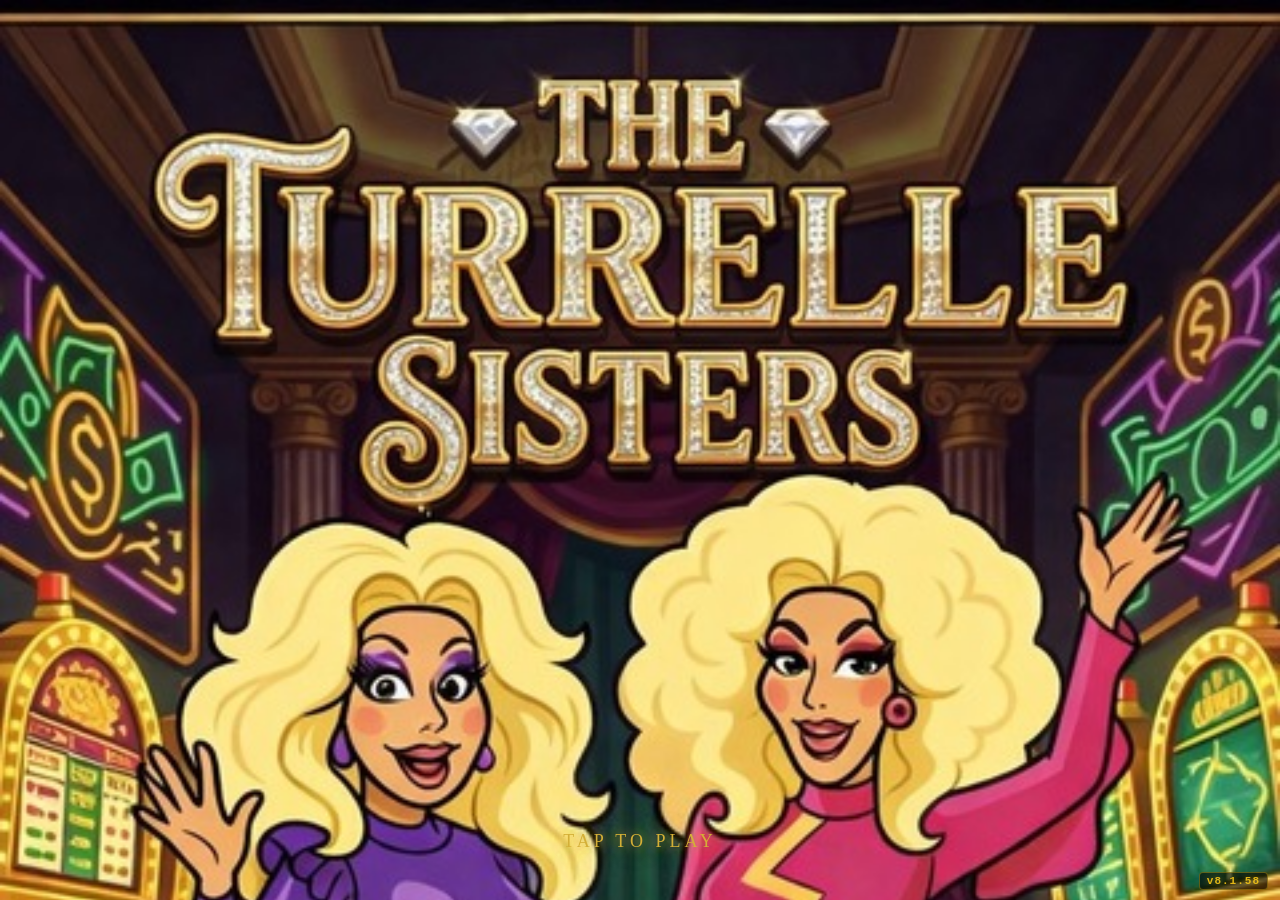
==== turrelle_v8.1.58/index.html @ 1e7c622f "Add files via upload" ====
<!DOCTYPE html>
<html lang="en">
<head>
<meta charset="UTF-8">
  <!-- CACHE BUST: Clear ALL old cache API entries on page load.
       The service worker's activate handler is the authoritative keeper of the current cache.
       This inline block simply nukes everything — the SW will rebuild the correct cache.
       NEVER hardcode a specific cache name here. CACHE_NAME lives in service-worker.js ONLY. -->
  <script>
    // ── GAME VERSION — single source of truth in index.html ───────────────
    // MANDATORY RULE: Update GAME_VERSION on every build alongside CACHE_NAME.
    // This is displayed on the splash screen and used for cache validation.
    // Never deliver a zip with a stale GAME_VERSION.
    var GAME_VERSION = 'v8.1.58';

    // ── SPIN LOCK SAFETY NET ──────────────────────────────────────────
    // If executeSpin() throws an uncaught promise rejection, spinInProgress
    // would stay true forever — locking the game. This handler rescues it.
    window.addEventListener('unhandledrejection', function(e) {
      console.error('[Game] Unhandled rejection:', e.reason);
      if (typeof GameState !== 'undefined' && GameState.spinInProgress) {
        GameState.spinInProgress = false;
        GameState.activeBonus    = null;
        if (typeof UI !== 'undefined') {
          UI.setControlsEnabled(true);
          UI.showToast('Error occurred — please spin again');
        }
        console.warn('[Game] spinInProgress rescued by global error handler');
      }
    });

    (function() {
      // 1. Delete ALL cache API entries so SW always re-fetches on version change
      //    Never touch localStorage — game state lives there
      if ('caches' in window) {
        caches.keys().then(function(names) {
          names.forEach(function(name) { caches.delete(name); });
        });
      }

      // 2. Version-aware hard reload: if the SW is serving a different version,
      //    force a full reload so the player never runs stale cached code.
      //    Compares the version cookie to GAME_VERSION; reloads once if mismatch.
      try {
        var storedVer = sessionStorage.getItem('__turrelle_ver');
        if (storedVer && storedVer !== GAME_VERSION) {
          sessionStorage.setItem('__turrelle_ver', GAME_VERSION);
          // Hard reload bypasses SW cache
          window.location.reload(true);
        } else {
          sessionStorage.setItem('__turrelle_ver', GAME_VERSION);
        }
      } catch(e) {}

      // 3. Force SW update check on every page load (not just first)
      if ('serviceWorker' in navigator) {
        navigator.serviceWorker.getRegistration().then(function(reg) {
          if (reg) reg.update();
        });
      }
    })();
  </script>
  <script>
    // Inject GAME_VERSION into the splash badge as soon as DOM is ready
    document.addEventListener('DOMContentLoaded', function() {
      var badge = document.getElementById('splash-version');
      if (badge) badge.textContent = GAME_VERSION;
    });
  </script>
<meta http-equiv="Cache-Control" content="no-cache, no-store, must-revalidate">
  <meta http-equiv="Pragma" content="no-cache">
  <meta http-equiv="Expires" content="0">
  <meta name="viewport" content="width=device-width, initial-scale=1.0, maximum-scale=1.0, minimum-scale=1.0, user-scalable=no, viewport-fit=cover">
<link rel="manifest" href="manifest.json">
<!-- iOS PWA -->
<meta name="apple-mobile-web-app-capable" content="yes">
<meta name="apple-mobile-web-app-status-bar-style" content="black-translucent">
<meta name="apple-mobile-web-app-title" content="Big Munny">
<link rel="apple-touch-icon" href="assets/icons/apple-touch-icon.png">
<!-- Android -->
<meta name="mobile-web-app-capable" content="yes">
<meta name="theme-color" content="#d4af37">
<meta name="description" content="The Turrelle Sisters Big Munny Slot Machine">
<meta name="format-detection" content="telephone=no">
<title>The Turrelle Sisters Big Munny</title>
<link rel="icon" href="assets/icons/icon-96x96.png">
<link rel="stylesheet" href="style.css?v=8.1.58">
<style>
/* ── INSERT CASH TO PLAY — reel overlay msg ── */
#reels-insert-msg {
  position:absolute;
  bottom:8px;left:50%;transform:translateX(-50%);
  background:rgba(0,0,0,0.78);
  color:#f5d878;
  font-family:var(--font-display);
  font-size:12px;letter-spacing:2px;
  padding:5px 14px;border-radius:20px;
  border:1px solid rgba(212,175,55,0.5);
  white-space:nowrap;
  opacity:0;transition:opacity 0.4s;
  pointer-events:none;z-index:10;
}
#reels-insert-msg.visible { opacity:1; }

/* Exit button */
#exit-btn {
  background:none;border:1.5px solid var(--ruby);
  color:var(--ruby);border-radius:8px;
  padding:7px 10px;font-size:11px;cursor:pointer;font-weight:700;
}

/* Jackpot sisters image — hidden by default, shown via .active class in style.css */
#jackpot-overlay { display:none; }

/* Chrome real viewport height fix */
#game-wrap { height: var(--real-vh, 100vh); max-height: var(--real-vh, 100vh); }
html, body { overscroll-behavior: none; -webkit-text-size-adjust: 100%; }
* { -webkit-touch-callout: none; }
/* ── SPLASH SCREEN ── */
#splash-screen{
  position:fixed;inset:0;z-index:1000;
  background:#0a0608;
  display:flex;flex-direction:column;
  align-items:stretch;justify-content:flex-start;
  transition:opacity 0.7s ease;
  overflow:hidden;
}
#splash-screen.fade-out{opacity:0;pointer-events:none;}
#splash-screen.hidden{display:none;}

/* MANDATORY: version badge bottom-right of splash — update GAME_VERSION every build */
#splash-version {
  position:absolute;bottom:10px;right:12px;
  font-family:'Courier New',monospace;font-size:11px;font-weight:700;
  color:rgba(245,197,24,0.9);background:rgba(0,0,0,0.6);
  border:1px solid rgba(245,197,24,0.35);border-radius:4px;
  padding:2px 7px;letter-spacing:1px;pointer-events:none;z-index:10;
  text-shadow:0 0 6px rgba(245,197,24,0.5);
}

#splash-img{
  width:100%;
  height:100%;
  object-fit:cover;
  object-position:center top;
  -webkit-animation:splashPop 0.6s cubic-bezier(0.22,1,0.36,1) forwards;
  animation:splashPop 0.6s cubic-bezier(0.22,1,0.36,1) forwards;
}
@-webkit-keyframes splashPop{
  0%  {-webkit-transform:scale(0.88);opacity:0;}
  100%{-webkit-transform:scale(1);opacity:1;}
}
@keyframes splashPop{
  0%  {transform:scale(0.88);opacity:0;}
  100%{transform:scale(1);opacity:1;}
}

#splash-glow{
  position:absolute;inset:0;
  background:radial-gradient(ellipse at center,rgba(212,175,55,0.08) 0%,transparent 70%);
  -webkit-animation:splashGlow 2s ease-in-out infinite alternate;
  animation:splashGlow 2s ease-in-out infinite alternate;
  pointer-events:none;
}
@-webkit-keyframes splashGlow{0%{opacity:0.5;}100%{opacity:1;}}
@keyframes splashGlow{0%{opacity:0.5;}100%{opacity:1;}}

#splash-tap {
  position: absolute;
  bottom: 48px;
  left: 50%;
  transform: translateX(-50%);
  font-family: var(--font-display);
  font-size: 18px;
  color: #d4af37;
  letter-spacing: 4px;
  text-transform: uppercase;
  text-shadow: 0 0 12px rgba(212,175,55,0.9), 0 0 24px rgba(212,175,55,0.5);
  -webkit-animation: splashTapBlink 1.1s ease-in-out infinite;
  animation: splashTapBlink 1.1s ease-in-out infinite;
  white-space: nowrap;
  pointer-events: none;
}
@-webkit-keyframes splashTapBlink {
  0%,100% { opacity: 1; }
  50%      { opacity: 0.25; }
}
@keyframes splashTapBlink {
  0%,100% { opacity: 1; }
  50%      { opacity: 0.25; }
}

#splash-loading { display: none; } /* replaced by tap-to-play */

#splash-particles{
  position:absolute;inset:0;pointer-events:none;overflow:hidden;
}
.sp{
  position:absolute;
  width:4px;height:4px;
  border-radius:50%;
  background:var(--gold-light);
  -webkit-animation:spFloat linear infinite;
  animation:spFloat linear infinite;
  opacity:0;
}
@-webkit-keyframes spFloat{
  0%  {-webkit-transform:translateY(100vh) scale(0);opacity:0;}
  10% {opacity:0.8;}
  90% {opacity:0.4;}
  100%{-webkit-transform:translateY(-20vh) scale(1.5);opacity:0;}
}
@keyframes spFloat{
  0%  {transform:translateY(100vh) scale(0);opacity:0;}
  10% {opacity:0.8;}
  90% {opacity:0.4;}
  100%{transform:translateY(-20vh) scale(1.5);opacity:0;}
}

/* PWA install prompt */
#install-prompt{position:fixed;bottom:20px;left:50%;transform:translateX(-50%);background:linear-gradient(135deg,#1a0d2e,#2a1a3e);border:2px solid #d4af37;border-radius:14px;padding:12px 18px;display:none;align-items:center;gap:10px;z-index:300;box-shadow:0 4px 20px rgba(0,0,0,0.8);max-width:90vw;}
#install-prompt.show{display:flex;}
#install-prompt img{width:38px;height:38px;border-radius:8px;}
#install-prompt-text{color:#f5e6c8;font-size:11px;}
#install-prompt-text strong{color:#d4af37;display:block;font-size:13px;}
#install-yes{background:#d4af37;color:#0a0608;border:none;border-radius:8px;padding:7px 12px;font-weight:900;cursor:pointer;font-size:12px;}
#install-no{background:none;border:none;color:#8a7a5a;cursor:pointer;font-size:18px;padding:4px;}
#update-banner{position:fixed;top:0;left:0;right:0;background:#d4af37;color:#0a0608;padding:8px;text-align:center;font-weight:900;font-size:13px;z-index:400;display:none;cursor:pointer;}
#update-banner.show{display:block;}
</style>
</head>
<body class="desktop-gutter-c">

<!-- ── SPLASH SCREEN ── -->
<div id="splash-screen">
  <div id="splash-glow"></div>
  <div id="splash-particles"></div>
  <img id="splash-img" src="assets/splash_screen.jpg" alt="The Turrelle Sisters Big Munny">
  <div id="splash-tap">TAP TO PLAY</div>
  <!-- MANDATORY: version badge — always visible on splash, updated every build -->
  <div id="splash-version"></div>
</div>

<div id="install-prompt">
  <img src="assets/icons/icon-96x96.png" alt="">
  <div id="install-prompt-text"><strong>Install Big Munny</strong>Play offline, launch like an app!</div>
  <button id="install-yes">Install</button>
  <button id="install-no">✕</button>
</div>
<div id="update-banner" onclick="location.reload()">🔄 Update available — tap to refresh</div>

<div id="game-wrap">
  <!-- TITLE — at very top — tap 5× for operator -->
  <div id="game-title">
    <img id="title-banner" src="assets/TSistsersBigMunnyTitle.png" alt="The Turrelle Sisters Big Munny">
  </div>

  <!-- JACKPOT METERS — just above reels -->
  <div id="jackpot-bar">
    <div class="jp-meter" id="jp-grand"><div class="jp-label">GRAND</div><div class="jp-amount">$2000.00</div></div>
    <div class="jp-meter" id="jp-major"><div class="jp-label">MAJOR</div><div class="jp-amount">$100.00</div></div>
    <div class="jp-meter" id="jp-minor"><div class="jp-label">MINOR</div><div class="jp-amount">$50.00</div></div>
    <div class="jp-meter" id="jp-mini"><div class="jp-label">MINI</div><div class="jp-amount">$25.00</div></div>
  </div>

  <!-- REEL SECTION -->
  <div id="reel-section">
    <div id="reel-frame">
      <div id="red-reel-overlay"></div>
      <div id="reels-insert-msg">💳 INSERT CASH TO PLAY</div>
      <canvas id="payline-canvas"></canvas>
      <div id="reels">
        <div class="reel" id="reel-0"><div class="reel-strip"><div class="symbol-cell" id="sc-0-0"></div><div class="symbol-cell" id="sc-0-1"></div><div class="symbol-cell" id="sc-0-2"></div></div></div>
        <div class="reel" id="reel-1"><div class="reel-strip"><div class="symbol-cell" id="sc-1-0"></div><div class="symbol-cell" id="sc-1-1"></div><div class="symbol-cell" id="sc-1-2"></div></div></div>
        <div class="reel" id="reel-2"><div class="reel-strip"><div class="symbol-cell" id="sc-2-0"></div><div class="symbol-cell" id="sc-2-1"></div><div class="symbol-cell" id="sc-2-2"></div></div></div>
        <div class="reel" id="reel-3"><div class="reel-strip"><div class="symbol-cell" id="sc-3-0"></div><div class="symbol-cell" id="sc-3-1"></div><div class="symbol-cell" id="sc-3-2"></div></div></div>
        <div class="reel" id="reel-4"><div class="reel-strip"><div class="symbol-cell" id="sc-4-0"></div><div class="symbol-cell" id="sc-4-1"></div><div class="symbol-cell" id="sc-4-2"></div></div></div>
      </div>
    </div>
  </div>

  <!-- WIN DISPLAY -->
  <div id="win-section">
    <div id="win-box"><div id="win-label">WIN</div><div id="win-amount">$0.00</div></div>
    <div id="bonus-total-box"><div id="bonus-total-label">🔴 BONUS TOTAL</div><div id="bonus-total-amount">$0.00</div></div>
  </div>
  <div id="win-line-label"></div>

  <!-- VOLUME BAR REMOVED v7.0.6 — volume controls removed per owner; level fixed at 50% in audio.js -->

  <!-- INFO BAR -->
  <div id="info-bar">
    <div class="info-item"><div class="info-label">BALANCE</div><div class="info-value" id="balance-val">$500.00</div></div>
    <div class="info-item"><div class="info-label">TOTAL BET</div><div class="info-value" id="total-bet-val">$2.50</div></div>
    <div class="info-item"><div class="info-label">LINES</div><div class="info-value" id="lines-display">5</div></div>
  </div>
  <!-- CONTROLS — MLMC BIG MUNNY style -->
  <!-- CONTROLS — v8.1.0 redesign: SPIN circle, rect buttons, denom square, HELP btn -->
  <div id="controls">

    <!-- Row 1: Bet stats + denom square + HELP -->
    <div id="bet-stats-row">
      <div id="bet-stats-left">
        <div class="bet-stat"><span class="bet-label">LINES</span><span id="lines-display2">5</span></div>
        <div class="bet-stat"><span class="bet-label">BET/LINE</span><span id="credits-line-display">$0.50</span></div>
        <div class="bet-stat"><span class="bet-label">TOTAL BET</span><span id="total-bet-display2">$2.50</span></div>
      </div>
      <div id="bet-stats-right">
        <!-- Denom square — taps open dropdown -->
        <div id="denom-selector">
          <button id="denom-display-btn" class="denom-sq">5¢ ▾</button>
          <div id="denom-dropdown">
            <button class="denom-option" data-denom="0.01">1¢</button>
            <button class="denom-option" data-denom="0.02">2¢</button>
            <button class="denom-option active" data-denom="0.05">5¢</button>
            <button class="denom-option" data-denom="0.10">10¢</button>
            <button class="denom-option" data-denom="0.25">25¢</button>
            <button class="denom-option" data-denom="0.50">50¢</button>
          </div>
        </div>
        <button id="help-btn" class="ctrl-rect ctrl-rect-help">HELP</button>
      </div>
    </div>

    <!-- Row 2: Main controls — SELECT LINES | SPIN circle | BET MAX -->
    <div id="main-controls">
      <button id="bet-one-btn" class="ctrl-rect">SELECT<br>LINES</button>
      <button id="spin-btn" class="spin-circle" aria-label="Spin">SPIN</button>
      <button id="bet-max-btn" class="ctrl-rect">BET<br>MAX</button>
    </div>

    <!-- Row 3: Action buttons — CASH OUT | INSERT CASH | EXIT -->
    <div id="action-row">
      <button id="cashout-btn" class="action-btn action-btn-cashout">💵 CASH OUT</button>
      <button id="insertcash-btn" class="action-btn action-btn-insert">💳 INSERT CASH</button>
      <button id="exit-btn" class="action-btn action-btn-exit">✕ EXIT</button>
    </div>
  </div>

  <!-- Zero balance flash message -->
  <div id="zero-balance-msg" style="
    position:absolute;bottom:70px;left:50%;transform:translateX(-50%);
    background:rgba(180,0,40,0.92);color:#fff;font-family:var(--font-display);
    font-size:12px;letter-spacing:2px;padding:7px 18px;border-radius:20px;
    border:1px solid rgba(255,80,80,0.6);white-space:nowrap;
    opacity:0;transition:opacity 0.4s;pointer-events:none;z-index:10;
  ">💳 INSERT CASH TO PLAY</div>
</div>

<!-- BONUS SCREENS -->


<div id="pick-screen">
  <div class="bonus-jp-bar" id="pick-jp-bar">
    <div class="bonus-jp-meter grand"><div class="bonus-jp-label">GRAND</div><div class="bonus-jp-amount" id="pick-jp-grand">$2000.00</div></div>
    <div class="bonus-jp-meter major"><div class="bonus-jp-label">MAJOR</div><div class="bonus-jp-amount" id="pick-jp-major">$100.00</div></div>
    <div class="bonus-jp-meter minor"><div class="bonus-jp-label">MINOR</div><div class="bonus-jp-amount" id="pick-jp-minor">$50.00</div></div>
    <div class="bonus-jp-meter mini"><div class="bonus-jp-label">MINI</div><div class="bonus-jp-amount" id="pick-jp-mini">$25.00</div></div>
  </div>
  <div id="pick-title">💄 PICK &amp; CHOOSE 💄</div>
  <div id="pick-subtitle">Tap tiles — match 3 to win!</div>
  <div id="pick-grid"></div>
  <div id="pick-matches">Match 3 symbols to win!</div>
</div>

<div id="jackpot-overlay">
  <!-- v8.1.0: Character region — flex layout prevents clipping -->
  <div id="jackpot-char-row">
    <img id="jackpot-char-left"  src="" alt="" style="display:none;">
    <img id="jackpot-char-right" src="" alt="" style="display:none;">
  </div>
  <div id="jackpot-type-text">JACKPOT!</div>
  <div id="jackpot-amount-text">$0.00</div>
  <div id="jackpot-context-text"></div>
  <div id="jackpot-tap-hint">TAP TO CONTINUE</div>
  <div id="jackpot-actions" style="display:none;flex-direction:column;gap:12px;margin-top:16px;width:100%;max-width:280px;">
    <button id="jackpot-cashout-btn">💵 CASH OUT VOUCHER</button>
    <button id="jackpot-continue-btn">▶ CONTINUE PLAYING</button>
  </div>
</div>

<!-- OPERATOR -->
<div id="pin-overlay">
  <div id="pin-box">
    <div id="pin-title">OPERATOR ACCESS</div>
    <div id="pin-subtitle">Enter 4-digit PIN</div>
    <div id="pin-display"></div>
    <div id="pin-grid">
      <button class="pin-key" data-val="1">1</button><button class="pin-key" data-val="2">2</button><button class="pin-key" data-val="3">3</button>
      <button class="pin-key" data-val="4">4</button><button class="pin-key" data-val="5">5</button><button class="pin-key" data-val="6">6</button>
      <button class="pin-key" data-val="7">7</button><button class="pin-key" data-val="8">8</button><button class="pin-key" data-val="9">9</button>
      <button class="pin-key" id="pin-clear" data-val="clear">CLR</button>
      <button class="pin-key" data-val="0">0</button>
      <button class="pin-key" id="pin-enter" data-val="enter">OK</button>
    </div>
    <div id="pin-error"></div>
  </div>
</div>
<div id="op-overlay"><div id="op-panel"></div></div>

<div id="log-screen">
  <div id="log-header">
    <span style="font-family:Georgia,serif;color:var(--gold);font-size:16px">📋 EVENT LOG</span>
    <button id="log-close" style="background:none;border:1.5px solid var(--ruby);color:var(--ruby);padding:5px 12px;border-radius:6px;cursor:pointer;font-weight:700">✕</button>
  </div>
  <div id="log-tabs">
    <button class="log-tab active" data-tab="games">LAST 10 GAMES</button>
    <button class="log-tab" data-tab="events">FULL LOG</button>
  </div>
  <div id="log-content"></div>
  <div id="log-footer">
    <button class="op-btn" onclick="exportLogAsCSV()">CSV</button>
    <button class="op-btn" onclick="exportLogAsJSON()">JSON</button>
    <button class="op-btn danger" onclick="if(confirm('Clear log?')){GameState.eventLog.allEvents=[];GameState.eventLog.games=[];saveState();Operator.showLog('games');}">CLEAR</button>
  </div>
</div>

<!-- VOUCHER MODAL -->
<div id="voucher-modal">
  <div id="voucher-card">
    <div id="vc-header">
      <div id="vc-logo">🎰</div>
      <div id="vm-casino">Lucky Bitches Casino</div>
      <div id="vc-tagline">TICKET VOUCHER</div>
    </div>
    <div id="vc-body">
      <div id="vc-thankyou">Thank You For Playing!</div>
      <div id="vc-amount-label">CREDIT VALUE</div>
      <div id="vm-amount">$0.00</div>
      <div id="vm-barcode"></div>
      <div id="vc-meta">
        <div>Voucher #: <span id="vm-id">LBC-XXXX-XXXX</span></div>
        <div>Serial: <span id="vm-serial">---------</span></div>
        <div>Issued: <span id="vm-issued">--</span></div>
      </div>
      <div id="vc-disclaimer">⚠️ NOT REDEEMABLE FOR REAL CASH<br>For entertainment purposes only</div>
    </div>
    <div id="vc-footer">
      <button id="vm-print">✓ SAVE TO WALLET</button>
      <button id="vm-close">✕ CLOSE</button>
    </div>
  </div>
</div>

<!-- WALLET / INSERT CASH MODAL -->
<div id="wallet-modal">
  <div id="wallet-panel">
    <div id="wallet-header">
      <div id="wallet-title">💳 INSERT CASH</div>
      <div id="wallet-subtitle">Select a voucher to play</div>
    </div>
    <div id="wallet-list"></div>
    <div id="wallet-footer">
      <button id="create-voucher-btn">➕ CREATE VOUCHER</button>
      <button id="wallet-close">✕ CLOSE</button>
    </div>
  </div>
</div>

<!-- CREATE VOUCHER MODAL -->
<div id="create-voucher-modal">
  <div id="cv-panel">
    <div id="cv-title">💳 CREATE VOUCHER</div>
    <div id="cv-subtitle">Enter amount to add to wallet</div>
    <input id="cv-amount-input" type="number" min="1" step="1" placeholder="Enter amount (e.g. 500)">
    <div id="cv-error" style="display:none;color:#ff6060;font-size:11px;margin-top:4px;"></div>
    <div id="cv-buttons">
      <button id="cv-confirm">✓ CREATE</button>
      <button id="cv-cancel">✕ CANCEL</button>
    </div>
  </div>
</div>

<!-- BONUS LETTER CELEBRATION (shows before orb screen) -->
<div id="bonus-letter-celebrate" style="display:none;position:fixed;inset:0;z-index:120;background:rgba(0,0,0,0.92);align-items:center;justify-content:center;gap:8px;">
  <div class="bonus-cel-letter" data-letter="B">B</div>
  <div class="bonus-cel-letter" data-letter="O">O</div>
  <div class="bonus-cel-letter" data-letter="N">N</div>
  <div class="bonus-cel-letter" data-letter="U">U</div>
  <div class="bonus-cel-letter" data-letter="S">S</div>
</div>

<!-- BONUS FEATURE ORB SCREEN -->
<div id="bonus-orb-screen" style="display:none;position:fixed;inset:0;z-index:115;background:radial-gradient(ellipse at center,#1a0d35 0%,#0a0608 100%);flex-direction:column;align-items:center;justify-content:center;padding:20px;">
  <div id="bonus-orb-header">
    <div id="bonus-orb-title">B-O-N-U-S!</div>
    <div id="bonus-orb-subtitle">TAP AN ORB TO REVEAL YOUR BONUS</div>
  </div>
  <div id="bonus-orb-container"></div>
</div>

<!-- HELP / PAYTABLE SCREEN — v8.1.0: 4-page layout (How to Play + 3 paytable pages) -->
<div id="help-screen" class="help-screen">
  <div id="help-panel" class="paytable-panel">
    <div id="help-header" class="paytable-header">
      <div id="help-title" class="paytable-title">❓ HELP</div>
      <div id="help-denom-info" class="paytable-denom-info"></div>
      <button id="help-close" aria-label="Close paytable">✕</button>
    </div>
    <!-- Page indicator and navigation -->
    <div id="help-nav" class="paytable-nav">
      <button id="help-prev" class="pt-nav-btn" aria-label="Previous page">&#8592;</button>
      <div id="help-page-indicator" class="pt-page-indicator"><span id="help-page-cur">1</span> / <span id="help-page-total">4</span></div>
      <button id="help-next" class="pt-nav-btn" aria-label="Next page">&#8594;</button>
    </div>
    <!-- Page containers -->
    <div id="help-pages" class="paytable-pages">
      <div id="help-page-1" class="pt-page active"></div>
      <div id="help-page-2" class="pt-page"></div>
      <div id="help-page-3" class="pt-page"></div>
      <div id="help-page-4" class="pt-page"></div>
    </div>
  </div>
</div>

<!-- ADDITIONAL RED SPINS BANNER -->
<div id="additional-rs-banner" style="display:none;position:fixed;inset:0;z-index:125;background:rgba(180,0,0,0.85);align-items:center;justify-content:center;flex-direction:column;pointer-events:none;">
  <div id="additional-rs-text">ADDITIONAL RED SPINS WON!</div>
  <div id="additional-rs-sub">Get Ready...</div>
  <div id="additional-rs-tap">Get Ready...</div>
</div>

<div id="toast"></div>


<!-- SCRIPTS — load order matters -->
<script src="paytable.js?v=8.1.58"></script>
<script src="state.js?v=8.1.58"></script>
<script src="audio.js?v=8.1.58"></script>
<script src="game.js?v=8.1.58"></script>
<script src="bonuses.js?v=8.1.58"></script>
<script src="ui.js?v=8.1.58"></script>
<script src="operator.js?v=8.1.58"></script>
<script src="cashout.js?v=8.1.58"></script>

<script>
'use strict';

// v8.1.4 ROOT-CAUSE FIX: history.pushState throws an uncaught SecurityError on
// file:// protocol and some Android WebView / Samsung Browser configs. An uncaught
// throw here halts ALL subsequent script execution — including game init — leaving
// the reels blank. This wrapper makes every pushState call safe.
function _safePushState() {
  try {
    history.pushState(null, '', window.location.href);
  } catch (e) {
    // pushState not allowed in this context (file://, sandboxed, etc.) — safe to ignore
  }
}

// ══════════════════════════════════════════════════════════════════════
// SPLASH SCREEN — TAP TO PLAY with welcome audio
// Player taps anywhere on splash; audio plays on tap (iOS unlock),
// then game transitions when audio ends (or after 6s failsafe).
(function() {
  var splash = document.getElementById('splash-screen');
  if (!splash) return;

  var dismissed = false;

  var splashSnd = document.createElement('audio');
  splashSnd.src = 'assets/audio/splash_welcome.wav';
  splashSnd.preload = 'auto';
  splashSnd.volume  = 0.85;
  splashSnd.load();

  function doFade() {
    if (dismissed) return;
    dismissed = true;
    try {
      if (typeof Audio !== 'undefined' && Audio.startAmbientMusic) {
        setTimeout(function() { try { Audio.startAmbientMusic(); } catch(e) {} }, 500);
      }
    } catch(e) {}
    splash.style.opacity       = '0';
    splash.style.transition    = 'opacity 0.7s ease';
    splash.style.pointerEvents = 'none';
    setTimeout(function() { splash.style.display = 'none'; }, 750);
  }

  function onTap() {
    if (dismissed) return;
    // Remove listener so double-tap doesn't re-fire
    splash.removeEventListener('touchend', onTap);
    splash.removeEventListener('click',    onTap);

    // Hard failsafe — always exits after 6 seconds even if audio stalls
    var hardGuard = setTimeout(function() { doFade(); }, 6000);

    try {
      splashSnd.onended = function() { clearTimeout(hardGuard); doFade(); };
      splashSnd.onerror = function() { clearTimeout(hardGuard); doFade(); };
      splashSnd.currentTime = 0;
      var p = splashSnd.play();
      if (p && p.then) {
        p.catch(function() { clearTimeout(hardGuard); doFade(); });
      }
    } catch(e) { clearTimeout(hardGuard); doFade(); }
  }

  splash.addEventListener('touchend', onTap, { passive: true });
  splash.addEventListener('click',    onTap);
  splash.style.cursor = 'pointer';
})();

// ── SERVICE WORKER — HTTPS/localhost only ────────────────────────────
// HTTP local servers (192.168.x.x) skip this entirely — no errors
// Only registers on HTTPS or localhost
if ('serviceWorker' in navigator) {
  navigator.serviceWorker.register('./service-worker.js').then(function(reg) {
    reg.update();
  }).catch(function() {});
}

// ── PWA INSTALL PROMPT (Android Chrome over HTTPS) ────────────────────
var deferredInstall = null;
window.addEventListener('beforeinstallprompt', function(e) {
  e.preventDefault();
  deferredInstall = e;
  setTimeout(function() {
    if (deferredInstall) { var _ip=document.getElementById('install-prompt'); if(_ip) _ip.classList.add('show'); }
  }, 20000);
});
var _iy=document.getElementById('install-yes'); if(_iy) _iy.addEventListener('click', function() {
  var _ipr=document.getElementById('install-prompt'); if(_ipr) _ipr.classList.remove('show');
  if (deferredInstall) { deferredInstall.prompt(); deferredInstall = null; }
});
var _in=document.getElementById('install-no'); if(_in) _in.addEventListener('click', function() {
  var _ipr=document.getElementById('install-prompt'); if(_ipr) _ipr.classList.remove('show');
  deferredInstall = null;
});

// ── CHROME / iOS HEIGHT FIX ───────────────────────────────────────────
function setRealVH() {
  // Use visualViewport when available (most accurate for Chrome with address bar)
  var h = window.visualViewport ? window.visualViewport.height : window.innerHeight;
  document.documentElement.style.setProperty('--real-vh', h + 'px');
}
setRealVH();
window.addEventListener('resize', setRealVH);
if (window.visualViewport) window.visualViewport.addEventListener('resize', setRealVH);
window.addEventListener('orientationchange', function() { setTimeout(setRealVH, 100); setTimeout(setRealVH, 400); });

// ── PREVENT SCROLL/BOUNCE — but NOT in scrollable areas ──────────────
document.addEventListener('touchmove', function(e) {
  var target = e.target;
  // .closest() fallback for older Android
  var el = target;
  var scrollable = false;
  while (el && el !== document.body) {
    var id = el.id || '';
    if (id === 'log-content' || id === 'op-panel' || id === 'op-overlay') {
      scrollable = true; break;
    }
    el = el.parentElement;
  }
  if (!scrollable) e.preventDefault();
}, { passive: false });

// ── PREVENT CONTEXT MENU ──────────────────────────────────────────────
document.addEventListener('contextmenu', function(e) { e.preventDefault(); });

// ── NOTE: Double-tap zoom prevention REMOVED ──────────────────────────
// It was blocking the 5-tap operator access sequence.
// iOS zoom is prevented by maximum-scale=1.0 in the viewport meta tag instead.

// ── ANDROID BACK BUTTON ───────────────────────────────────────────────
_safePushState();
window.addEventListener('popstate', function(e) {
  // Check all overlays — back button closes whichever is open
  // Operator panel check (no pushState needed — just check if open)
  var opOverlay = document.getElementById('op-overlay');
  if (opOverlay && opOverlay.classList.contains('active')) {
    opOverlay.classList.remove('active');
    if (typeof GameState !== 'undefined') GameState.operator.panelOpen = false;
    _safePushState(); // Stay on page
    return;
  }
  // Other overlays
  var overlays = ['log-screen','pin-overlay','jackpot-overlay'];
  for (var _pi = 0; _pi < overlays.length; _pi++) {
    var el = document.getElementById(overlays[_pi]);
    if (el && el.classList.contains('active')) {
      el.classList.remove('active');
      _safePushState();
      return;
    }
  }
  // Nothing open — prevent navigation away
  _safePushState();
});

// ══════════════════════════════════════════════════════════════════════
// MAIN GAME INIT — MLMC BIG MUNNY style
// ══════════════════════════════════════════════════════════════════════
(function(){
  function $(id) { return document.getElementById(id); }

  // ── WAKE LOCK — prevent screen timeout during bonuses ─────────────
  var _wakeLock = null;
  var _wakeLockVideo = null;

  function _acquireWakeLock() {
    // v8.1.58: Try Screen Wake Lock API first (Chrome 84+, Samsung Browser 13+)
    if (typeof navigator !== 'undefined' && navigator.wakeLock) {
      navigator.wakeLock.request('screen').then(function(lock) {
        _wakeLock = lock;
        _wakeLock.addEventListener('release', function() { _wakeLock = null; });
      }).catch(function() {
        _acquireVideoFallback();
      });
    } else {
      _acquireVideoFallback();
    }
  }

  function _acquireVideoFallback() {
    // v8.1.58 FIX: Use a valid 1x1 looping MP4 (NoSleep.js approach).
    // Previous 40-byte stub was not playable — video fallback was silently failing.
    if (!_wakeLockVideo) {
      _wakeLockVideo = document.createElement('video');
      _wakeLockVideo.setAttribute('playsinline', '');
      _wakeLockVideo.setAttribute('muted', '');
      _wakeLockVideo.setAttribute('loop', '');
      // Valid minimal 1x1 silent MP4 — keeps screen awake via video playback
      _wakeLockVideo.src = '[data-uri]';
      _wakeLockVideo.style.cssText = 'position:fixed;width:1px;height:1px;opacity:0.001;top:0;left:0;pointer-events:none;z-index:-1;';
      document.body.appendChild(_wakeLockVideo);
    }
    _wakeLockVideo.play().catch(function() {});
  }

  function _releaseWakeLock() {
    if (_wakeLock) { _wakeLock.release().catch(function(){}); _wakeLock = null; }
    if (_wakeLockVideo) { _wakeLockVideo.pause(); }
  }

  // v8.1.58: Expose wake lock globally so bonuses.js can acquire it during RS spins
  window._gameAcquireWakeLock = _acquireWakeLock;

  // Re-acquire on visibility change (wake lock released when tab hides)
  document.addEventListener('visibilitychange', function() {
    if (document.visibilityState === 'visible' && (GameState.activeBonus || GameState.spinInProgress)) {
      _acquireWakeLock();
    }
  });

  // v8.1.58 FIX: Reduce re-acquisition interval from 15s → 3s.
  // Red Spin bonus can run for minutes with no user interaction;
  // OS may revoke the lock between the old 15s checks.
  setInterval(function() {
    if (typeof GameState !== 'undefined' && (GameState.activeBonus || GameState.spinInProgress)) {
      _acquireWakeLock();
    }
  }, 3000);

  // MLMC state
  var denom          = DEFAULT_DENOM;           // current denomination
  var creditsPerLine = (typeof DENOM_CREDIT_LOCK !== 'undefined' && DENOM_CREDIT_LOCK[denom])
    ? DENOM_CREDIT_LOCK[denom]
    : (GameState.lastCreditsPerLine || DEFAULT_CREDITS_PER_LINE); // v8.1.0: locked to denom on init
  var lines          = DEFAULT_LINES;

  // Load saved state
  loadState();
  if (!GameState.stats.sessionStart) GameState.stats.sessionStart = Date.now();
  denom          = GameState.lastDenom          || DEFAULT_DENOM;
  creditsPerLine = GameState.lastCreditsPerLine || DEFAULT_CREDITS_PER_LINE;
  lines          = GameState.lastLines          || DEFAULT_LINES;

  // Apply denom-correct jackpot seeds — scales current proportionally on denom change
  // Owner confirmed: jackpot amounts must be correct for each denom, no cycling artifacts
  var _lastDenomForJackpots = null;
  function applyScaledJackpotSeeds(activeDenom, activeLines) {
    if (typeof getJackpotSeedsForDenom === 'undefined') return;
    // FIX-F (v8.1.11): lineScale removed. Seeds are absolute per-denom amounts from JACKPOT_SEEDS_BY_DENOM.
    // Old: newSeed = baseSeeds[tier] * (activeLines/20) — at 5 lines (default) seeds were 25% of
    // intended value, forcing must-hit-by caps to fire 4× too early. Jackpot seeds are not proportional
    // to active lines in a real progressive system.
    var baseSeeds = getJackpotSeedsForDenom(activeDenom);
    var oldSeeds  = _lastDenomForJackpots ? getJackpotSeedsForDenom(_lastDenomForJackpots) : null;

    Object.keys(baseSeeds).forEach(function(tier) {
      if (!GameState.jackpots[tier]) return;
      var newSeed = Math.max(baseSeeds[tier].seed || baseSeeds[tier], 1); // FIX-F: use full seed, no lineScale

      if (oldSeeds && oldSeeds[tier] && (oldSeeds[tier].seed || oldSeeds[tier]) !== (baseSeeds[tier].seed || baseSeeds[tier])) {
        // Denom changed — scale current proportionally to new denom
        var oldSeedVal = oldSeeds[tier].seed || oldSeeds[tier];
        var ratio = newSeed / Math.max(oldSeedVal, 1);
        var scaledCurrent = Math.round(GameState.jackpots[tier].current * ratio);
        // Clamp: must be at least the new seed, at most 3× the new seed (sanity cap)
        GameState.jackpots[tier].current = Math.max(newSeed, Math.min(scaledCurrent, newSeed * 3));
      } else {
        // Same denom or first load — only raise if below seed, never lower a growing jackpot
        if (GameState.jackpots[tier].current < newSeed) {
          GameState.jackpots[tier].current = newSeed;
        }
      }
      GameState.jackpots[tier].seed = newSeed;
      // Update must-hit-by cap: use table cap if available, else seed × tier multiplier
      var tableCap = baseSeeds[tier].cap;
      if (tableCap) {
        GameState.jackpots[tier].mustHitBy = tableCap;
      } else {
        var mhbMult = (typeof JACKPOT_MHB_MULTIPLIERS !== 'undefined') ? (JACKPOT_MHB_MULTIPLIERS[tier] || 4) : 4;
        GameState.jackpots[tier].mustHitBy = Math.round(newSeed * mhbMult);
      }
    });
    _lastDenomForJackpots = activeDenom;
  }

  if (typeof getJackpotSeedsForDenom !== 'undefined') {
    applyScaledJackpotSeeds(denom, lines);
  }

  // ── SCREEN WAKE LOCK — see first implementation above (_acquireWakeLock / _releaseWakeLock) ──
  // BUG-V4 FIX (v8.1.8): Duplicate _wakeLock var + requestWakeLock/releaseWakeLock block removed.
  // The first implementation (lines above, using _acquireWakeLock/_releaseWakeLock with video fallback)
  // is the active one — it is called by doSpin() and the 15s setInterval safety net.
  // The duplicate declaration was resetting _wakeLock to null mid-IIFE, breaking the first implementation.
  // If balance is $0 and there are no redeemable vouchers, restore starting credits.
  // This prevents the game from being permanently stuck in an unplayable state.
  if (GameState.balance <= 0) {
    var voucherList = CashOut.loadVouchers();
  var hasVouchers = false;
  for (var _vi=0;_vi<voucherList.length;_vi++){if(voucherList[_vi].status==='active'){hasVouchers=true;break;}}
    if (!hasVouchers) {
      GameState.balance = GameState.operator.startingBalance || DEFAULT_BALANCE;
      saveState();
    }
  }

  // v8.1.9 NEW-BUG-C FIX: Duplicate beforeunload/visibilitychange/pagehide listeners removed here.
  // Canonical saveState listeners are registered at the bottom of this IIFE (near setInterval).

  // Init subsystems
  // v8.1.3: Guard against audio.js parse failure on older Samsung Browser / JoiPlay
  try {
    Audio.init();
  } catch(e) {
    console.warn('[Game] Audio.init failed — running silent:', e);
    // Provide silent stub so game still runs without audio
    Audio = {
      init: function(){}, resume: function(){}, play: function(){},
      setMuted: function(){}, getMuted: function(){ return false; },
      toggleMute: function(){}, setVolume: function(){},
      playBellsForWin: function(){}, playBellsForBonus: function(){},
      playSplashWelcome: function(){ return Promise.resolve(); },
      startJackpotBells: function(){}, stopJackpotBells: function(){},
      startAmbientMusic: function(){}, stopAmbientMusic: function(){},
      startRedSpinMusic: function(){}, stopRedSpinMusic: function(){},
      startPickMusic: function(){}, stopPickMusic: function(){}
    };
  }
  // v8.1.4: Wrap init in try/catch — any silent crash is now visible
  function _showInitError(msg) {
    var d = document.createElement('div');
    d.style.cssText = 'position:fixed;top:0;left:0;right:0;bottom:0;background:#1a0008;color:#ff6060;font-family:monospace;font-size:13px;padding:20px;z-index:9999;overflow:auto;white-space:pre-wrap;';
    d.textContent = ''+GAME_VERSION+' INIT ERROR\n\n' + msg + '\n\nPlease screenshot this and send to support.';
    document.body.appendChild(d);
  }

  try { UI.init(); } catch(e) { _showInitError('UI.init: ' + e.message); }
  try { Operator.init(); } catch(e) { console.warn('Operator.init:', e); }
  try { CashOut.init(); } catch(e) { console.warn('CashOut.init:', e); }
  try { initVolume(); } catch(e) { console.warn('initVolume:', e); }
  try { refreshDisplays(); } catch(e) { console.warn('refreshDisplays:', e); }

  // Render initial grid — in its own try/catch so init errors above don't stop reels
  try {
    var s0 = REEL_STRIPS.map(function(s) { return Math.floor(Math.random() * s.length); });
    var _initGrid = buildGrid(s0);
    UI.renderGrid(_initGrid);
  } catch(e) {
    _showInitError('renderGrid: ' + e.message + '\n\nStack: ' + (e.stack || 'none'));
  }

  // v8.1.4: Startup self-test — reports actual rendered reel state on screen.
  // Runs 1.5s after init so layout has settled. Removes itself after 9s.
  setTimeout(function() {
    try {
      var report = [];
      var imgTotal = 0, cellTotal = 0, sizedImgs = 0;
      for (var rt = 0; rt < 5; rt++) {
        var reelEl = document.getElementById('reel-' + rt);
        if (!reelEl) { report.push('reel-' + rt + ':MISSING'); continue; }
        var stripEl = reelEl.querySelector('.reel-strip');
        if (!stripEl) { report.push('reel-' + rt + ':NOSTRIP'); continue; }
        var cells = stripEl.querySelectorAll('.symbol-cell');
        var imgs  = stripEl.querySelectorAll('img');
        cellTotal += cells.length;
        imgTotal  += imgs.length;
        for (var ig = 0; ig < imgs.length; ig++) {
          var ib = imgs[ig].getBoundingClientRect();
          if (ib.width > 2 && ib.height > 2) sizedImgs++;
        }
      }
      var ok = (imgTotal === 15 && sizedImgs === 15);
      if (!ok) {
        var sd = document.createElement('div');
        sd.style.cssText = 'position:fixed;left:0;right:0;bottom:0;background:rgba(0,0,0,0.95);color:#ffd000;font:11px monospace;padding:10px;z-index:99999;white-space:pre-wrap;';
        sd.textContent = ''+GAME_VERSION+' SELF-TEST\n' +
          'cells=' + cellTotal + '/15  imgs=' + imgTotal + '/15  sized-imgs=' + sizedImgs + '/15\n' +
          'SYMBOL_BY_ID=' + (typeof SYMBOL_BY_ID) + '  REEL_STRIPS=' + (typeof REEL_STRIPS) + '\n' +
          'diagnosis: ' + (imgTotal === 0 ? 'renderGrid did not create images' :
                           imgTotal < 15 ? 'partial render' :
                           sizedImgs === 0 ? 'images created but CSS gives them 0 size' :
                           'partial sizing') + '\n' +
          'Screenshot this and send to support.';
        document.body.appendChild(sd);
        setTimeout(function() { if (sd.parentNode) sd.parentNode.removeChild(sd); }, 9000);
      }
    } catch(stErr) {
      console.error('[SelfTest] error:', stErr);
    }
  }, 1500);

  // Overlay real RNG coin values on any gold coins in the initial grid

  (function() {
    var _initBetPerLine  = (GameState.lastCreditsPerLine || 1) * (GameState.denom || 0.01);
    var _initLinesActive = GameState.linesActive || DEFAULT_LINES;
    if (false && typeof Bonuses !== 'undefined') { // dead block — preserved for diff visibility
      // pregenerateTriggerCoins and overlayReelCoinValues removed v8.0
    }
  })();

  // Unlock audio on first gesture (required on iOS and Android)
  var unlockAudio = function() {
    Audio.resume();
    setTimeout(function() { Audio.startAmbientMusic(); }, 500);
  };
  document.addEventListener('touchstart', unlockAudio, { once:true, passive:true });
  document.addEventListener('click',      unlockAudio, { once:true });

  function refreshDisplays() {
    UI.updateBalance(GameState.balance);
    UI.updateJackpotMeters();
    updateBetLine();
  }

  function updateBetLine() {
    // MLMC: betPerLine = denom × creditsPerLine (always 1 credit/line per confirmed design)
    var betPerLine = Math.round(denom * creditsPerLine * 100) / 100;
    var totalBet   = Math.round(betPerLine * lines * 100) / 100;

    if ($('total-bet-val'))      $('total-bet-val').textContent      = '$' + totalBet.toFixed(2);
    if ($('lines-display'))      $('lines-display').textContent      = lines;
    if ($('lines-display2'))     $('lines-display2').textContent     = lines;
    if ($('total-bet-display2')) $('total-bet-display2').textContent = '$' + totalBet.toFixed(2);
    var credLineDisp = $('credits-line-display');
    if (credLineDisp) credLineDisp.textContent = '$' + betPerLine.toFixed(2);

    // Highlight active buttons (legacy line-btns if any remain)
    document.querySelectorAll('.line-btn').forEach(function(b) {
      b.classList.toggle('active', parseInt(b.dataset.lines) === lines);
    });
    document.querySelectorAll('.denom-option').forEach(function(b) {
      b.classList.toggle('active', parseFloat(b.dataset.denom) === denom);
    });
    // Update dropdown button label
    var denomBtn = $('denom-display-btn');
    if (denomBtn) {
      var denomOptions = document.querySelectorAll('.denom-option');
      for (var _di = 0; _di < denomOptions.length; _di++) {
        if (parseFloat(denomOptions[_di].getAttribute('data-denom')) === denom) {
          denomBtn.textContent = denomOptions[_di].textContent + ' ▾';
          break;
        }
      }
    }
    // credits-btn active toggle removed v8.1.2 — no credits selector in UI

    GameState.lastBet            = betPerLine;
    GameState.lastLines          = lines;
    GameState.lastDenom          = denom;
    GameState.lastCreditsPerLine = creditsPerLine;
  }

  // ── VOLUME (v7.0.6) ───────────────────────────────────────────────
  // Player volume controls removed per owner. Volume fixed at 50% in audio.js.
  // setVolume/toggleMute/getMuted remain in audio.js for internal/operator use.
  function initVolume() { /* controls removed v7.0.6 */ }

  // ── BET PANEL — SELECT LINES cycles active lines ─────────────────
  // SELECT LINES: 5 → 10 → 15 → 20 → back to 5. Minimum 5 lines (owner-confirmed 2026-05-18).
  // Credits/line stays selectable via credits buttons (1, 2, 3, 5).
  // BET MAX = 5 credits/line + 20 lines. Only active lines pay wins.
  var _betOneBtn  = $('bet-one-btn');
  var _linesCycle = [5, 10, 15, 20];
  if (_betOneBtn) {
    _betOneBtn.addEventListener('click', function() {
      if (GameState.spinInProgress || GameState.activeBonus) return;
      var idx = _linesCycle.indexOf(lines);
      lines = _linesCycle[(idx + 1) % _linesCycle.length];
      applyScaledJackpotSeeds(denom, lines);
      UI.updateJackpotMeters();
      updateBetLine(); Audio.play('button_click');
      // Show active payline patterns on reel grid
      if (typeof UI !== 'undefined' && UI.showActivePaylines) UI.showActivePaylines(lines);
    });
  }
  var _betMaxBtn = $('bet-max-btn');
  if (_betMaxBtn) _betMaxBtn.addEventListener('click', function() {
    if (GameState.spinInProgress || GameState.activeBonus) return;
    creditsPerLine = (typeof DENOM_CREDIT_LOCK !== 'undefined' && DENOM_CREDIT_LOCK[denom]) ? DENOM_CREDIT_LOCK[denom] : 5; lines = 20;
    applyScaledJackpotSeeds(denom, lines);
    UI.updateJackpotMeters();
    updateBetLine(); Audio.play('button_click');
  });

  // ── DENOM DROPDOWN ────────────────────────────────────────────────
  var denomDisplayBtn = $('denom-display-btn');
  var denomDropdown   = $('denom-dropdown');

  // Toggle dropdown open/close
  if (denomDisplayBtn) denomDisplayBtn.addEventListener('click', function(e) {
    e.stopPropagation();
    if (GameState.spinInProgress) return;
    if (denomDropdown) denomDropdown.classList.toggle('open');
    Audio.play('button_click');
  });

  // Close dropdown when tapping elsewhere
  document.addEventListener('click', function() {
    if (denomDropdown) denomDropdown.classList.remove('open');
  });

  // Denom option selected
  document.querySelectorAll('.denom-option').forEach(function(btn) {
    btn.addEventListener('click', function(e) {
      e.stopPropagation();
      if (GameState.spinInProgress) return;
      denom = parseFloat(btn.dataset.denom);
      document.querySelectorAll('.denom-option').forEach(function(b) { b.classList.remove('active'); });
      btn.classList.add('active');
      var label = btn.textContent;
      if (denomDisplayBtn) denomDisplayBtn.textContent = label + ' ▾';
      if (denomDropdown) denomDropdown.classList.remove('open');
      // v8.1.0: Auto-lock creditsPerLine to denom cent value
      if (typeof DENOM_CREDIT_LOCK !== 'undefined' && DENOM_CREDIT_LOCK[denom] !== undefined) {
        creditsPerLine = DENOM_CREDIT_LOCK[denom];
        GameState.lastCreditsPerLine = creditsPerLine;
      }
      // Update jackpot seeds for new denomination — scaled by active lines
      if (typeof getJackpotSeedsForDenom !== 'undefined') {
        applyScaledJackpotSeeds(denom, lines);
        UI.updateJackpotMeters();
        saveState();
      }
      updateBetLine();
      Audio.play('button_click');
    });
  });

  // credits-btn handler removed v8.1.2 — no credits selector exists in DOM

  // ── BET ───────────────────────────────────────────────────────────
  // Stale duplicate bet-max-btn listener removed v8.1.8 (BUG-V5 fix).
  // Active BET MAX handler is the _betMaxBtn block above — correctly preserves current denom.

  // ── SPIN + SKIP — 2-tap rule ─────────────────────────────────────
  // Tap 1: If animations running → skip to end of current spin result
  // Tap 2: Once animations done and spin idle → start next spin
  // v7.0.6: audio plays on EVERY tap (was silent on skip-tap)
  var _animationsSkipped = false;

  var _sb=$('spin-btn'); if(_sb) _sb.addEventListener('click', function() {
    // Active bonus — ignore spin button
    if (GameState.activeBonus) return;

    // Tap 1A: Credit countup animation → skip it
    if (UI.isAnimatingCredits) {
      Audio.play('button_click');
      UI.skipCreditAnimation();
      _animationsSkipped = true;
      return;
    }

    // Tap 1B: Payline animations running → skip, show final result
    // Audio plays here too — was silent before v7.0.6
    if (GameState.spinInProgress) {
      Audio.play('button_click');
      if (typeof setSkipPaylineAnimations !== 'undefined') setSkipPaylineAnimations(true);
      _animationsSkipped = true;
      return;
    }

    // Spin is idle — start next spin
    _animationsSkipped = false;
    doSpin();
  });

  // v8.1.6: converted async→ES5 Promise chain (Rule 14 — no async/await in inline script blocks)
  function doSpin() {
    if (GameState.spinInProgress) return;
    var betPerLine = Math.round(denom * creditsPerLine * 100) / 100;
    var total      = Math.round(betPerLine * lines * 100) / 100;
    if (GameState.balance <= 0) { CashOut.startZeroBalanceFlash(); UI.showToast('INSERT CASH TO PLAY'); return; }
    if (GameState.balance < total) { UI.showToast('Insufficient balance!'); return; }
    Audio.play('button_click');
    _acquireWakeLock();
    executeSpin(betPerLine, lines, denom, creditsPerLine).then(function() {
      _releaseWakeLock();
      refreshDisplays();
    }).catch(function(spinErr) {
      console.error('[doSpin] executeSpin threw:', spinErr);
      GameState.spinInProgress = false;
      GameState.activeBonus    = null;
      UI.setControlsEnabled(true);
      UI.showToast('Spin error — please try again');
      _releaseWakeLock();
      refreshDisplays();
    });
  }

  // ── HELP / PAYTABLE MENU — v8.1.0: moved to buildHelpMenu() in ui.js ───────────────
  // Old buildPaytable() removed — function now lives in ui.js as buildHelpMenu().
  // Wiring for help-btn, help-close, help-prev, help-next also in ui.js.

  // ── EXIT BUTTON — v8.1.50: confirmation overlay + best-effort close ──
  // window.close() only works when tab was opened by script (e.g. kiosk/WebView).
  // In regular browser tabs and PWA standalone it is silently blocked.
  // Strategy: show confirmation, then try window.close(), then about:blank fallback,
  // then instruct player to use the browser back button.
  var LAUNCHER_RETURN_URL = '';
  try {
    var _stored = sessionStorage.getItem('__turrelle_launcher_url');
    if (_stored) { LAUNCHER_RETURN_URL = _stored; }
  } catch(e) {}

  var _exitOverlay   = $('exit-overlay');
  var _exitConfirmBtn = $('exit-confirm-btn');
  var _exitCancelBtn  = $('exit-cancel-btn');
  var _exitManualMsg  = $('exit-manual-msg');

  function _showExitOverlay() {
    if (GameState.spinInProgress || GameState.activeBonus) {
      UI.showToast('Please wait for current game to finish');
      return;
    }
    if (_exitOverlay) {
      if (_exitManualMsg) _exitManualMsg.style.display = 'none';
      _exitOverlay.classList.add('active');
    }
  }

  function _hideExitOverlay() {
    if (_exitOverlay) _exitOverlay.classList.remove('active');
  }

  function _doCloseGame() {
    saveState();
    Audio.stopAmbientMusic();
    // If launched from QA launcher — return to it
    if (LAUNCHER_RETURN_URL) {
      window.location.href = LAUNCHER_RETURN_URL;
      return;
    }
    // Attempt 1: window.close() — works in kiosk/WebView/script-opened tabs
    try { window.close(); } catch(e) {}
    // Attempt 2: after 350ms, if still open, try about:blank (works in some WebViews)
    setTimeout(function() {
      // Check if still alive (if window.close() worked we won't reach here)
      try {
        window.location.href = 'about:blank';
      } catch(e2) {}
      // Attempt 3: after another 350ms, show manual instruction
      setTimeout(function() {
        if (_exitManualMsg) _exitManualMsg.style.display = 'block';
        if (_exitConfirmBtn) _exitConfirmBtn.style.display = 'none';
        if (_exitCancelBtn)  _exitCancelBtn.textContent   = 'BACK TO GAME';
      }, 350);
    }, 350);
  }

  var _eb = $('exit-btn');
  if (_eb) _eb.addEventListener('click', _showExitOverlay);
  if (_exitCancelBtn) _exitCancelBtn.addEventListener('click', _hideExitOverlay);
  if (_exitConfirmBtn) _exitConfirmBtn.addEventListener('click', function() {
    _hideExitOverlay();
    _doCloseGame();
  });
  // Tap overlay background to cancel
  if (_exitOverlay) _exitOverlay.addEventListener('click', function(e) {
    if (e.target === _exitOverlay) _hideExitOverlay();
  });

  // Standalone mode splash re-enter — FIX-ES6-EXIT v8.1.50: was { once: true } (ES6 options obj)
  // Replaced with manual removeEventListener for ES5 compatibility on older Android WebViews.
  var splashDismissed = false;
  function reEnterGame() {
    if (splashDismissed) return;
    splashDismissed = true;
    var splash = document.getElementById('splash-screen');
    var gameWrap = document.getElementById('game-wrap');
    splash.removeEventListener('click', reEnterGame);
    splash.removeEventListener('touchend', reEnterGame);
    if (splash) splash.style.display = 'none';
    if (gameWrap) gameWrap.style.display = '';
    Audio.startAmbientMusic();
  }

  // ── LOG TABS ──────────────────────────────────────────────────────
  document.querySelectorAll('.log-tab').forEach(function(tab) {
    tab.addEventListener('click', function() {
      document.querySelectorAll('.log-tab').forEach(function(t){t.classList.remove('active');});
      tab.classList.add('active');
      if (typeof Operator !== 'undefined' && Operator.showLog) Operator.showLog(tab.dataset.tab);
    });
  });
  var _lc=$('log-close'); if(_lc) _lc.addEventListener('click', function() { var _ls=$('log-screen'); if(_ls) _ls.classList.remove('active'); });

  // ── PERSIST ───────────────────────────────────────────────────────
  document.addEventListener('visibilitychange', function() { if(document.hidden) saveState(); });
  window.addEventListener('beforeunload', function() { saveState(); });
  window.addEventListener('pagehide',     function() { saveState(); }); // iOS

  setInterval(function() { UI.updateJackpotMeters(); }, 4000);
})();
</script>



<!-- ── RED SPIN BONUS WIN OVERLAY ─────────────────────────────────── -->
<div id="rs-bonus-win-overlay">
  <div id="rs-coin-rain"></div>
  <div id="rs-bonus-win-content">
    <div id="rs-bonus-win-label">🔴 RED SPIN BONUS</div>
    <div id="rs-bonus-win-amt">$0.00</div>
    <div id="rs-bonus-win-spins">0 SPINS</div>
    <div id="rs-bonus-win-tap">TAP TO CONTINUE</div>
  </div>
</div>

<!-- EXIT CONFIRMATION OVERLAY — v8.1.50 -->
<div id="exit-overlay">
  <div id="exit-box">
    <div id="exit-title">EXIT GAME</div>
    <div id="exit-msg">Are you sure you want to exit?</div>
    <div class="exit-btn-row">
      <button id="exit-confirm-btn">CLOSE GAME</button>
      <button id="exit-cancel-btn">CANCEL</button>
    </div>
    <div id="exit-manual-msg">Please press your browser's<br><strong>Back button</strong> or close this tab to exit.</div>
  </div>
</div>

</body>
</html>
---- turrelle_v8.1.58/style.css ----
:root{
  /* ── Art Deco Noir palette — v8.1.43 redesign ── */
  --bg:#080508;
  --bg-mid:#0f0910;
  --bg-panel:#13091a;

  /* Gold — 24-carat luxury */
  --gold:#c9993a;
  --gold-light:#f0c96a;
  --gold-bright:#ffe08a;
  --gold-dark:#7a5a18;
  --gold-dim:rgba(201,153,58,0.18);
  --gold-border:rgba(201,153,58,0.55);

  /* Crimson — deep casino red */
  --ruby:#8b0020;
  --crimson:#c8002e;
  --crimson-light:#ff3355;
  --pink:#d4156e;

  /* Win / accent */
  --win-green:#00e87a;
  --win-glow:rgba(0,232,122,0.35);
  --win-amber:#ffb830;

  /* Text */
  --text:#e8d5a8;
  --text-dim:#6b5c3e;
  --text-mid:#a08050;

  /* Fonts — Art Deco sophistication */
  --font-display:'Palatino Linotype','Palatino','Book Antiqua',Georgia,serif;
  --font-num:'Georgia',serif;
  --font-ui:'Georgia',serif;
  --font-mono:'Courier New',monospace;
}
*{box-sizing:border-box;margin:0;padding:0;-webkit-tap-highlight-color:transparent;user-select:none;}

/* ── CRITICAL: Chrome-compatible full-height layout ── */
html{height:100%;}
body{
  height:100%;
  height:100vh;
  height:100svh;
  background:var(--bg);
  overflow:hidden;
  font-family:var(--font-ui);
  /* Subtle noise grain overlay for texture */
  background-image:
    radial-gradient(ellipse at 50% 0%, rgba(90,40,10,0.18) 0%, transparent 70%),
    radial-gradient(ellipse at 50% 100%, rgba(80,10,30,0.15) 0%, transparent 70%);
}

#game-wrap{
  display:flex;
  flex-direction:column;
  width:100%;
  max-width:480px;
  height:var(--real-vh,100dvh);
  max-height:var(--real-vh,100dvh);
  margin:0 auto;
  background:linear-gradient(180deg,#1a0d1f 0%,#0d0510 100%);
  border-left:2px solid #2a1a3a;
  border-right:2px solid #2a1a3a;
  overflow:hidden;
  position:relative;
}

/* ── JACKPOT METERS — 44px fixed ── */
#jackpot-bar{
  display:flex;gap:4px;padding:5px 8px 4px;
  height:52px;min-height:48px;flex-shrink:0;
  overflow:hidden;
  background:linear-gradient(90deg,#0a0410,#160820,#0a0410);
  border-bottom:1px solid rgba(201,153,58,0.3);
  position:relative;
}
#jackpot-bar::before{
  content:'';position:absolute;inset:0;
  background:linear-gradient(90deg,transparent 0%,rgba(201,153,58,0.04) 50%,transparent 100%);
  pointer-events:none;
}
.jp-meter{flex:1;text-align:center;background:linear-gradient(180deg,rgba(20,8,28,0.95),rgba(8,3,12,0.98));border:1px solid var(--gold-border);border-radius:6px;padding:3px 1px;overflow:hidden;display:flex;flex-direction:column;align-items:center;justify-content:center;position:relative;}
.jp-meter::after{content:'';position:absolute;top:0;left:0;right:0;height:1px;background:linear-gradient(90deg,transparent,rgba(255,255,255,0.12),transparent);}
.jp-label{font-size:9px;font-weight:700;letter-spacing:2px;text-transform:uppercase;line-height:1.1;font-family:var(--font-display);}
.jp-amount{font-family:var(--font-num);font-size:15px;font-weight:700;line-height:1.2;}
#jp-grand .jp-label{color:#ff1a3a;text-shadow:0 0 10px rgba(255,26,58,0.8);}
#jp-grand .jp-amount{color:#ff4466;text-shadow:0 0 14px rgba(255,30,60,0.9);}
#jp-major .jp-label{color:#18d43a;text-shadow:0 0 10px rgba(24,212,58,0.7);}
#jp-major .jp-amount{color:#3af05a;text-shadow:0 0 12px rgba(30,220,60,0.8);}
#jp-minor .jp-label{color:#1a7aff;text-shadow:0 0 10px rgba(26,122,255,0.7);}
#jp-minor .jp-amount{color:#4499ff;text-shadow:0 0 12px rgba(30,120,255,0.8);}
#jp-mini  .jp-label{color:#e8b820;text-shadow:0 0 10px rgba(232,184,32,0.7);}
#jp-mini  .jp-amount{color:#f0cc44;text-shadow:0 0 12px rgba(240,200,40,0.8);}

/* ── TITLE — full-width banner image ── */
#game-title{
  display:flex;align-items:center;justify-content:center;
  flex-shrink:0;
  padding:0;cursor:pointer;overflow:hidden;
  position:relative;
  background:#000;
  border-bottom:2px solid rgba(212,175,55,0.4);
}
#title-banner{
  width:100%;
  height:auto;
  max-height:113px;
  object-fit:contain;
  object-position:center;
  display:block;
  pointer-events:none; /* v8.1.30: taps pass through to #game-title for 5-tap operator access */
}

/* ── REEL SECTION — flex:1 with min-height:0 (key for Chrome) ── */
#reel-section{
  position:relative;
  flex:1 1 0;        /* grow, shrink from 0 base */
  min-height:0;      /* MUST have this or Chrome won't shrink it */
  max-height:none;
  display:flex;align-items:center;justify-content:center;
  padding:2px 5px;
  overflow:hidden;
}

/* ── REEL FRAME — fills section, never grows ── */
#reel-frame{
  position:relative;
  width:100%;
  height:100%;
  background:linear-gradient(180deg,#1a0825 0%,#0c0416 40%,#0c0416 60%,#1a0825 100%);
  border:2px solid var(--gold-border);
  border-radius:10px;
  overflow:hidden;   /* clips strips — CRITICAL */
  box-shadow:
    inset 0 0 40px rgba(0,0,0,0.7),
    0 0 0 1px rgba(201,153,58,0.1),
    0 4px 24px rgba(0,0,0,0.85);
  isolation:isolate;
}
#reel-frame::before{content:'';position:absolute;top:0;left:0;right:0;height:32px;background:linear-gradient(180deg,rgba(6,2,10,0.97),transparent);z-index:20;pointer-events:none;}
#reel-frame::after {content:'';position:absolute;bottom:0;left:0;right:0;height:32px;background:linear-gradient(0deg,rgba(6,2,10,0.97),transparent);z-index:20;pointer-events:none;}

/* ── RED SPIN OVERLAY — inside reel-frame, ON TOP of reels ── */
#red-reel-overlay{
  position:absolute;
  inset:0;
  z-index:15;            /* above reels (z:0) but below frame edges (z:20) */
  border-radius:9px;
  background:transparent;
  pointer-events:none;
  transition:background 0.4s ease;
  -webkit-transition:background 0.4s ease;
}
#red-reel-overlay.active{
  background:rgba(180,0,0,0.55);
}
#red-reel-overlay.active::after{
  content:'';
  position:absolute;inset:0;border-radius:9px;
  background:radial-gradient(ellipse at center,transparent 15%,rgba(220,0,0,0.6) 100%);
  animation:redPulse 1.4s ease-in-out infinite;
  -webkit-animation:redPulse 1.4s ease-in-out infinite;
}
@keyframes redPulse{0%,100%{opacity:0.4;}50%{opacity:1;}}
@-webkit-keyframes redPulse {0%,100%{opacity:0.4;}50%{opacity:1;}}

/* Red glow on frame border */
#reel-frame.red-active{
  border-color:#cc0000!important;
  box-shadow:inset 0 0 30px rgba(0,0,0,0.8),0 0 30px rgba(220,0,0,0.8),0 0 60px rgba(180,0,0,0.4)!important;
}

/* Red glow on frame border */
#reel-frame.red-active{
  border-color:#cc0000!important;
  box-shadow:inset 0 0 30px rgba(0,0,0,0.8),0 0 30px rgba(220,0,0,0.8),0 0 60px rgba(180,0,0,0.4)!important;
}

#reels{display:flex;gap:3px;padding:4px;height:100%;}

/* ── REEL — clips strip, NEVER resizes based on content ── */
.reel{
  flex:1;
  height:100%;
  overflow:hidden;
  position:relative;
  border-radius:4px;
  background:rgba(0,0,0,0.25);
  z-index:1;
}
.reel-strip{display:flex;flex-direction:column;gap:0;width:100%;height:100%;will-change:transform;transform:translateZ(0);}

/* ── SYMBOL CELL — STRICT SIZE ── */
.symbol-cell{
  flex:1 1 0;
  width:100%;
  position:relative;
  min-height:0;
  overflow:hidden;
  display:flex;align-items:center;justify-content:center;
  border-radius:4px;
  background:rgba(255,255,255,0.018);
  border:1px solid rgba(201,153,58,0.08);
  transition:border-color 0.2s,box-shadow 0.2s;
  -webkit-transition:border-color 0.2s,box-shadow 0.2s;
}
.symbol-cell img{
  width:90%;height:90%;
  max-width:100%;max-height:100%;
  object-fit:contain;display:block;
}
.symbol-cell.win-flash{animation:winFlash 0.4s ease-in-out 3;}
.symbol-cell.highlight{
  border-color:var(--gold-light)!important;
  box-shadow:inset 0 0 16px rgba(201,153,58,0.4),0 0 12px rgba(201,153,58,0.5);
}
@keyframes winFlash{0%,100%{background:rgba(201,153,58,0.05);}50%{background:rgba(201,153,58,0.45);}}
@-webkit-keyframes winFlash {0%,100%{background:rgba(201,153,58,0.05);}50%{background:rgba(201,153,58,0.45);}}

.reel.spinning{ /* no blur — crisp spin */ }

#payline-canvas{position:absolute;top:0;left:0;width:100%;height:100%;pointer-events:none;z-index:18;}

/* ── WIN DISPLAY — 44px fixed ── */
#win-section{
  display:flex;gap:5px;align-items:center;
  padding:3px 8px;
  height:48px;min-height:44px;flex-shrink:0;
overflow:hidden;
}
#win-box{flex:1;background:linear-gradient(135deg,rgba(12,4,18,0.97),rgba(8,2,14,0.99));border:1px solid var(--gold-border);border-radius:8px;padding:2px 8px;text-align:center;height:100%;display:flex;flex-direction:column;justify-content:center;box-shadow:inset 0 1px 0 rgba(201,153,58,0.15);}
#win-label{font-size:8px;color:var(--text-dim);letter-spacing:3px;text-transform:uppercase;font-family:var(--font-display);}
#win-amount{font-family:var(--font-num);font-size:18px;font-weight:700;color:var(--win-green);text-shadow:0 0 12px var(--win-glow);}
#win-amount.pop{animation:winPop 0.4s ease;}
@keyframes winPop{0%{transform:scale(1);}50%{transform:scale(1.25);}100%{transform:scale(1);}}
@-webkit-keyframes winPop {0%{transform:scale(1);}50%{transform:scale(1.25);}100%{transform:scale(1);}}
#bonus-total-box{flex:1;background:linear-gradient(135deg,rgba(16,2,6,0.97),rgba(24,4,10,0.99));border:1px solid rgba(200,0,46,0.5);border-radius:8px;padding:2px 8px;text-align:center;height:100%;display:none;flex-direction:column;justify-content:center;box-shadow:inset 0 1px 0 rgba(255,50,80,0.12);}
#bonus-total-box.visible{display:flex;}
#bonus-total-label{font-size:8px;color:#ff6060;letter-spacing:1px;text-transform:uppercase;}
#bonus-total-amount{font-family:var(--font-num);font-size:16px;font-weight:900;color:#ff8080;}


#bonus-total-box.visible{display:flex;}
#bonus-total-label{font-size:8px;color:#ff6060;letter-spacing:1px;text-transform:uppercase;}
#bonus-total-amount{font-family:var(--font-num);font-size:16px;font-weight:900;color:#ff8080;}


.info-label{font-size:7px;color:var(--text-dim);letter-spacing:2px;text-transform:uppercase;font-family:var(--font-display);}
.info-value{font-family:var(--font-num);font-size:12px;color:var(--gold-light);font-weight:700;letter-spacing:0.5px;}
/* BUG-CSS-1 FIX (v8.1.19): .balance-update toggled by startInsertCashTicker/stopInsertCashTicker
   on #balance-val — was invisible with no CSS rule. Gold pulse shows credits arriving. */
#balance-val.balance-update {
  color: #fff7a0;
  -webkit-animation: armedPulse 0.8s ease-in-out infinite;
  animation: armedPulse 0.8s ease-in-out infinite;
}

/* ── CONTROLS — fixed height, always visible ── */
#controls{
  height:auto;min-height:130px;flex-shrink:1;
  overflow:visible;
  padding:4px 8px 4px;
  background:linear-gradient(180deg,#120818 0%,#0a050e 100%);
  border-top:1px solid rgba(201,153,58,0.3);
  box-shadow:0 -2px 12px rgba(0,0,0,0.6);
  padding-bottom:max(4px, env(safe-area-inset-bottom, 4px));
}
.line-btn.active{color:var(--gold);border-color:var(--gold);background:rgba(201,153,58,0.1);}
.bet-btn:active{transform:scale(0.88);}
.bet-sublabel{font-size:7px;color:var(--text-dim);letter-spacing:1.5px;text-transform:uppercase;text-align:center;font-family:var(--font-display);}
#action-row{display:flex;gap:5px;align-items:center;justify-content:center;}
#spin-btn{
  width:66px;height:66px;border-radius:50%;flex-shrink:0;
  background:radial-gradient(circle at 35% 35%,#ff8080,#cc0020,#7a0010);
  border:3px solid var(--gold);color:white;font-size:12px;font-weight:900;
  cursor:pointer;letter-spacing:1px;
  box-shadow:0 0 20px rgba(204,0,32,0.6),inset 0 2px 4px rgba(255,255,255,0.2);
  transition:transform 0.12s,box-shadow 0.12s;
  -webkit-transition:transform 0.12s,box-shadow 0.12s;
}
#spin-btn:active{transform:scale(0.92);box-shadow:0 0 10px rgba(204,0,32,0.4);}
#spin-btn:disabled{opacity:0.45;cursor:not-allowed;transform:none;}
#spin-btn.skip-mode{background:radial-gradient(circle at 35% 35%,#ffd080,#d4af37,#8b6914);font-size:10px;}

/* ── HOLD & SPIN SCREEN ── */
/* ═══════════════════════════════════════════════════════
   HOLD & SPIN BONUS SCREEN — Casino chip style
   ═══════════════════════════════════════════════════════ */


/* ── PICK & CHOOSE ── */
#pick-screen{position:fixed;inset:0;background:linear-gradient(135deg,#060310,#0a0518,#060310);display:none;flex-direction:column;align-items:center;z-index:60;padding:10px;}
#pick-screen.active{display:flex;}
/* ── P&C JP BAR — mirrors base game #jackpot-bar / .jp-meter exactly (v8.1.40 BUG-PC-1) ── */
.bonus-jp-bar{display:flex;gap:4px;padding:5px 6px 4px;height:52px;min-height:48px;flex-shrink:0;width:100%;max-width:420px;background:linear-gradient(90deg,#0a0410,#160820,#0a0410);border-radius:6px;margin-bottom:4px;}
.bonus-jp-meter{flex:1;text-align:center;background:linear-gradient(180deg,rgba(20,8,28,0.95),rgba(8,3,12,0.98));border:1px solid var(--gold-border);border-radius:6px;padding:3px 1px;overflow:hidden;display:flex;flex-direction:column;align-items:center;justify-content:center;}
.bonus-jp-label{font-size:11px;font-weight:900;letter-spacing:1.5px;text-transform:uppercase;line-height:1.2;}
.bonus-jp-amount{font-family:var(--font-num);font-size:17px;font-weight:900;line-height:1.2;}
.bonus-jp-meter.grand .bonus-jp-label{color:#ff2222;text-shadow:0 0 8px #ff0000;}
.bonus-jp-meter.grand .bonus-jp-amount{color:#ff5555;text-shadow:0 0 12px #ff0000;}
.bonus-jp-meter.major .bonus-jp-label{color:#22dd44;text-shadow:0 0 8px #00cc33;}
.bonus-jp-meter.major .bonus-jp-amount{color:#44ff66;text-shadow:0 0 10px #00cc33;}
.bonus-jp-meter.minor .bonus-jp-label{color:#2288ff;text-shadow:0 0 8px #0055ff;}
.bonus-jp-meter.minor .bonus-jp-amount{color:#55aaff;text-shadow:0 0 10px #0055ff;}
.bonus-jp-meter.mini  .bonus-jp-label{color:#ffdd00;text-shadow:0 0 8px #cc9900;}
.bonus-jp-meter.mini  .bonus-jp-amount{color:#ffee55;text-shadow:0 0 10px #cc9900;}
/* ── P&C TILE PRIZE CLASSES — replace inline styles (v8.1.40 BUG-PC-2) ── */
.pick-tile .tile-front .pt-icon{font-size:16px;line-height:1;}
.pick-tile .tile-front .pt-label{font-size:8px;margin-top:2px;line-height:1.1;font-weight:700;letter-spacing:0.5px;}
.pt-type-cash    .pt-icon{color:#ffd700;} .pt-type-cash    .pt-label{color:var(--gold-light);}
.pt-type-bonus-cash .pt-icon{color:#ff9900;} .pt-type-bonus-cash .pt-label{color:#ffbb44;}
.pt-type-red-spin   .pt-icon{color:#ff4444;} .pt-type-red-spin   .pt-label{color:#ff7777;}
.pt-type-mini   .pt-icon{color:#ffee55;text-shadow:0 0 8px #cc9900;} .pt-type-mini   .pt-label{color:#ffdd00;}
.pt-type-minor  .pt-icon{color:#55aaff;text-shadow:0 0 8px #0055ff;} .pt-type-minor  .pt-label{color:#2288ff;}
.pt-type-major  .pt-icon{color:#44ff66;text-shadow:0 0 8px #00cc33;} .pt-type-major  .pt-label{color:#22dd44;}
.pt-type-grand  .pt-icon{color:#ff5555;text-shadow:0 0 12px #ff0000;} .pt-type-grand  .pt-label{color:#ff2222;}
#pick-title{font-family:var(--font-display);font-size:18px;color:var(--gold-light);text-shadow:0 0 15px var(--gold),0 2px 0 #8b6914;margin:8px 0;letter-spacing:2px;}
#pick-subtitle{font-size:12px;color:var(--pink);margin-bottom:10px;}
#pick-grid{display:grid;grid-template-columns:repeat(5,1fr);gap:6px;width:100%;max-width:420px;}
.pick-tile{aspect-ratio:1;background:linear-gradient(135deg,rgba(20,10,32,0.97),rgba(10,4,18,0.99));border:1px solid var(--gold-border);border-radius:8px;display:flex;align-items:center;justify-content:center;cursor:pointer;transition:transform 0.15s;overflow:hidden;box-shadow:inset 0 1px 0 rgba(201,153,58,0.08);}
.pick-tile:active{transform:scale(0.90);}
.pick-tile .tile-back{font-size:22px;}
.pick-tile .tile-front{display:none;flex-direction:column;align-items:center;justify-content:center;font-family:var(--font-num);font-size:9px;text-align:center;padding:2px;width:100%;}
.pick-tile.revealed .tile-back{display:none;}
.pick-tile.revealed .tile-front{display:flex;}
.pick-tile.revealed{animation:tileFlip 0.3s ease;}
.pick-tile.match{border-color:var(--gold-light);box-shadow:0 0 16px rgba(201,153,58,0.7),inset 0 0 12px rgba(201,153,58,0.2);background:rgba(201,153,58,0.1);}
@keyframes tileFlip{0%{transform:scaleX(1);}40%{transform:scaleX(0);}100%{transform:scaleX(1);}}
@-webkit-keyframes tileFlip {0%{transform:scaleX(1);}40%{transform:scaleX(0);}100%{transform:scaleX(1);}}

/* ── JACKPOT ── */
#jackpot-overlay{position:fixed;inset:0;background:rgba(0,0,0,0.93);display:none;flex-direction:column;align-items:center;justify-content:center;z-index:100;text-align:center;padding:20px;gap:6px;}
#jackpot-overlay.active{display:flex;flex-direction:column;align-items:center;justify-content:center;}
#jackpot-type-text{font-family:var(--font-display);font-size:40px;font-weight:900;letter-spacing:3px;animation:jackpotPulse 0.65s ease-in-out infinite;}
#jackpot-amount-text{font-family:var(--font-num);font-size:46px;font-weight:900;color:var(--gold-light);text-shadow:0 0 30px var(--gold);margin:12px 0;}
#jackpot-context-text{font-size:12px;color:var(--text-dim);letter-spacing:2px;margin-bottom:16px;}
#jackpot-tap-text{font-size:14px;color:var(--text-dim);animation:blink 1.1s ease-in-out infinite;}
@keyframes jackpotPulse{0%,100%{transform:scale(1);}50%{transform:scale(1.07);}}
@-webkit-keyframes jackpotPulse {0%,100%{transform:scale(1);}50%{transform:scale(1.07);}}
@keyframes blink{0%,100%{opacity:1;}50%{opacity:0.3;}}
@-webkit-keyframes blink {0%,100%{opacity:1;}50%{opacity:0.3;}}\n@keyframes blink{0%,100%{opacity:1;}50%{opacity:0.3;}}

/* ── OPERATOR / PIN / LOG ── */
#op-overlay{position:fixed;inset:0;background:rgba(0,0,0,0.96);display:none;z-index:90;overflow-y:auto;overflow-x:hidden;-webkit-overflow-scrolling:touch;}
#op-overlay.active{display:block;}
#op-panel{width:100%;max-width:480px;margin:0 auto;padding:10px;color:var(--text);box-sizing:border-box;}
#op-header{display:flex;flex-wrap:wrap;justify-content:space-between;align-items:flex-start;border-bottom:2px solid var(--gold-dark);padding-bottom:8px;margin-bottom:10px;gap:4px;}
#op-title{font-family:var(--font-display);font-size:15px;color:var(--gold);letter-spacing:1px;}
#op-close{background:none;border:2px solid var(--ruby);color:var(--ruby);padding:5px 12px;border-radius:6px;cursor:pointer;font-weight:700;font-size:12px;}
/* ── ARMED TRIGGER BANNER ── */
#op-armed-banner{
  background:linear-gradient(135deg,#1a1a00,#2a2000);
  border:1.5px solid #ffe060;border-radius:6px;
  color:#ffe060;font-size:11px;font-weight:900;letter-spacing:1px;
  padding:7px 10px;margin-bottom:6px;
  animation:armedPulse 1.2s ease-in-out infinite;
  -webkit-animation:armedPulse 1.2s ease-in-out infinite;
  text-align:center;
}
@keyframes armedPulse{
  0%,100%{ box-shadow:0 0 0 rgba(255,220,60,0); }
  50%    { box-shadow:0 0 14px rgba(255,220,60,0.5); }
}
@-webkit-keyframes armedPulse {
  0%,100%{ box-shadow:0 0 0 rgba(255,220,60,0); }
  50%    { box-shadow:0 0 14px rgba(255,220,60,0.5); }
}

/* ── EXIT CONFIRMATION OVERLAY ── v8.1.50 */
#exit-overlay{
  position:fixed;inset:0;
  background:rgba(0,0,0,0.92);
  display:none;z-index:200;
  align-items:center;justify-content:center;
  -webkit-align-items:center;-webkit-justify-content:center;
}
#exit-overlay.active{display:-webkit-flex;display:flex;}
#exit-box{
  background:linear-gradient(160deg,#1a0825,#0c0416);
  border:2px solid var(--gold-border);
  border-radius:14px;
  padding:28px 24px 22px;
  text-align:center;
  width:82%;max-width:320px;
  box-shadow:0 0 40px rgba(0,0,0,0.9);
}
#exit-title{
  font-family:var(--font-display);
  font-size:16px;color:var(--gold);
  letter-spacing:1.5px;margin-bottom:8px;
}
#exit-msg{
  font-size:12px;color:var(--text-dim);
  margin-bottom:20px;line-height:1.5;
}
#exit-manual-msg{
  font-size:11px;color:var(--text-dim);
  margin-top:14px;line-height:1.5;
  display:none;
}
.exit-btn-row{display:flex;gap:10px;justify-content:center;-webkit-justify-content:center;}
#exit-confirm-btn{
  flex:1;padding:11px 8px;
  background:linear-gradient(135deg,#3a0010,#1a0008);
  border:2px solid var(--ruby);color:var(--ruby);
  border-radius:8px;font-weight:700;font-size:13px;
  cursor:pointer;letter-spacing:0.5px;
}
#exit-cancel-btn{
  flex:1;padding:11px 8px;
  background:linear-gradient(135deg,#0c1a08,#060e04);
  border:2px solid var(--win-green);color:var(--win-green);
  border-radius:8px;font-weight:700;font-size:13px;
  cursor:pointer;letter-spacing:0.5px;
}
.op-section{background:rgba(255,255,255,0.04);border:1px solid rgba(212,175,55,0.2);border-radius:8px;padding:8px 10px;margin-bottom:8px;}
.op-section.collapsed{padding-bottom:8px;}
.op-section-title{font-size:10px;color:var(--gold);letter-spacing:1px;text-transform:uppercase;margin-bottom:7px;font-weight:700;}
.op-section.collapsed .op-section-title{margin-bottom:0;}
.op-row{display:flex;justify-content:space-between;align-items:center;margin-bottom:6px;gap:6px;}
.op-label{font-size:11px;color:var(--text-dim);flex:1;min-width:0;}
.op-val{font-family:var(--font-num);font-size:13px;color:var(--gold-light);white-space:nowrap;}
.op-input{background:#0d0510;border:1.5px solid var(--gold-dark);border-radius:6px;color:var(--gold-light);padding:4px 6px;font-size:12px;width:90px;font-family:var(--font-num);text-align:right;box-sizing:border-box;}
.op-btn{padding:5px 10px;border-radius:6px;border:1.5px solid var(--gold-dark);background:rgba(212,175,55,0.1);color:var(--gold);font-size:10px;font-weight:700;cursor:pointer;letter-spacing:0.5px;transition:all 0.15s;white-space:nowrap;}
.op-btn:hover{background:rgba(212,175,55,0.25);}
.op-btn.danger{border-color:var(--ruby);color:var(--ruby);background:rgba(155,27,48,0.1);}
.op-btn.force-btn{border-color:var(--win-green);color:var(--win-green);background:rgba(0,255,136,0.08);}
.op-btn.force-btn.armed{background:rgba(0,255,136,0.25);}
.op-rtp-stats{font-size:10px;line-height:1.8;color:var(--text-dim);}
.op-rtp-stats span{color:var(--gold-light);font-family:var(--font-num);}
.rtp-warn{color:#ff8080!important;}
#pin-overlay{position:fixed;inset:0;background:rgba(0,0,0,0.96);display:none;align-items:center;justify-content:center;z-index:95;}
#pin-overlay.active{display:flex;}
#pin-box{background:linear-gradient(135deg,#1a0d2e,#0d0818);border:2px solid var(--gold-dark);border-radius:16px;padding:25px;width:280px;text-align:center;}
#pin-title{font-family:var(--font-display);color:var(--gold);font-size:16px;margin-bottom:5px;letter-spacing:2px;}
#pin-subtitle{font-size:11px;color:var(--text-dim);margin-bottom:15px;}
#pin-display{font-family:var(--font-num);font-size:28px;color:var(--gold-light);letter-spacing:8px;background:#0d0510;border:1.5px solid var(--gold-dark);border-radius:8px;padding:10px;margin-bottom:15px;min-height:52px;}
#pin-grid{display:grid;grid-template-columns:repeat(3,1fr);gap:8px;}
.pin-key{padding:14px;background:linear-gradient(135deg,#2a1a3a,#1a0d2e);border:1.5px solid var(--gold-dark);border-radius:8px;color:var(--gold-light);font-size:18px;font-weight:900;cursor:pointer;transition:transform 0.1s;}
.pin-key:active{transform:scale(0.90);}
#pin-clear{background:rgba(155,27,48,0.2);border-color:var(--ruby);color:var(--ruby);}
#pin-enter{background:rgba(212,175,55,0.2);border-color:var(--gold);color:var(--gold);}
#pin-error{color:#ff6060;font-size:12px;margin-top:8px;min-height:18px;}
#log-screen{position:fixed;inset:0;background:rgba(0,0,0,0.96);display:none;flex-direction:column;z-index:92;overflow:hidden;}
#log-screen.active{display:flex;}
#log-header{padding:10px 15px;border-bottom:1px solid var(--gold-dark);display:flex;justify-content:space-between;align-items:center;background:#0d0510;flex-shrink:0;}
#log-tabs{display:flex;gap:6px;padding:8px 15px;background:#0a0408;flex-shrink:0;}
.log-tab{padding:6px 12px;border-radius:6px;border:1.5px solid rgba(212,175,55,0.3);color:var(--text-dim);font-size:11px;font-weight:700;cursor:pointer;letter-spacing:1px;}
.log-tab.active{border-color:var(--gold);color:var(--gold);background:rgba(212,175,55,0.1);}
#log-content{flex:1;overflow-y:auto;padding:10px 15px;}
.log-game-row{background:rgba(255,255,255,0.04);border:1px solid rgba(212,175,55,0.2);border-radius:8px;padding:10px;margin-bottom:8px;}
.log-game-header{display:flex;justify-content:space-between;align-items:center;margin-bottom:5px;}
.log-game-num{font-weight:900;color:var(--gold);font-size:13px;}
.log-game-time{font-size:10px;color:var(--text-dim);}
.log-game-result{font-family:var(--font-num);font-size:14px;}
.log-game-result.win{color:var(--win-green);}
.log-game-result.loss{color:#ff6060;}
.log-game-bonuses{font-size:10px;color:var(--pink);margin-top:3px;}
/* .log-replay-btn removed v6l52 */ ._log-replay-btn-dead{padding:5px 12px;border:1.5px solid var(--gold-dark);border-radius:5px;color:var(--gold);font-size:10px;font-weight:700;cursor:pointer;background:rgba(212,175,55,0.08);}
.log-event-row{padding:6px 0;border-bottom:1px solid rgba(255,255,255,0.06);font-size:11px;display:flex;gap:8px;}
.log-event-time{color:var(--text-dim);min-width:60px;}
.log-event-type{color:var(--gold);min-width:100px;font-weight:700;}
.log-event-detail{color:var(--text);flex:1;}
#log-footer{padding:8px 15px;border-top:1px solid rgba(212,175,55,0.2);display:flex;gap:8px;background:#0a0408;flex-shrink:0;}

/* ── TOAST ── */
#toast{position:fixed;bottom:max(80px,env(safe-area-inset-bottom,0px) + 80px);left:50%;transform:translateX(-50%) translateY(20px);background:rgba(212,175,55,0.96);color:#0a0608;padding:9px 20px;border-radius:25px;font-weight:900;font-size:12px;opacity:0;transition:all 0.3s;z-index:200;pointer-events:none;white-space:nowrap;max-width:92vw;overflow:hidden;text-overflow:ellipsis;}
#toast.show{opacity:1;transform:translateX(-50%) translateY(0);}
/* #replay-banner removed v6l52 */

/* #replay-watermark removed v6l52 */


/* ── LANDSCAPE ── */
/* ══════════════════════════════════════════════════════════════════════
   DESKTOP & TABLET LAYOUT (v7.0.5)
   ══════════════════════════════════════════════════════════════════════
   Game is portrait-first (phone). On wider screens it centres as a tall
   portrait column with a themed casino gutter behind it.
   The broken landscape rule (moved JP bar to left column) is replaced here.
   ══════════════════════════════════════════════════════════════════════ */

/* OPTION C — gold diamond geometric pattern (default) ──────────────── */
body.desktop-gutter-c {
  background:
    repeating-linear-gradient(
      45deg,
      transparent,
      transparent 18px,
      rgba(212,175,55,0.06) 18px,
      rgba(212,175,55,0.06) 19px
    ),
    repeating-linear-gradient(
      -45deg,
      transparent,
      transparent 18px,
      rgba(212,175,55,0.06) 18px,
      rgba(212,175,55,0.06) 19px
    ),
    radial-gradient(ellipse at 50% 0%,   #1a0a25 0%, #0a0608 55%),
    radial-gradient(ellipse at 50% 100%, #1a0812 0%, #0a0608 55%);
}

/* OPTION B — blurred splash image as gutter background ─────────────── */
body.desktop-gutter-b::before {
  content: '';
  position: fixed;
  inset: 0;
  background: url('assets/splash_screen.jpg') center/cover no-repeat;
  filter: blur(18px) brightness(0.22) saturate(1.4);
  -webkit-filter: blur(18px) brightness(0.22) saturate(1.4);
  transform: scale(1.08);
  -webkit-transform: scale(1.08);
  -webkit-transform: scale(1.08);
  z-index: -1;
}
body.desktop-gutter-b {
  background: transparent;
}

/* ── Desktop viewport: ≥ 700px wide ──────────────────────────────────
   Portrait column centred. Scales up to fill screen height.            */
@media (min-width: 700px) {
  body {
    display: flex;
    align-items: center;
    justify-content: center;
    overflow: hidden;
  }

  #game-wrap {
    /* Scale column to fill screen height, cap at 560px wide */
    width:  min(480px, calc(var(--real-vh, 100vh) * 0.48));
    max-width: 560px;
    height: var(--real-vh, 100vh);
    max-height: var(--real-vh, 100vh);
    flex-direction: column; /* always portrait — never row */
    border-left:  2px solid rgba(212,175,55,0.35);
    border-right: 2px solid rgba(212,175,55,0.35);
    box-shadow:
      -20px 0 60px rgba(0,0,0,0.6),
       20px 0 60px rgba(0,0,0,0.6),
        0   0 120px rgba(212,175,55,0.08);
  }

  /* JP bar stays horizontal at top — same as mobile */
  #jackpot-bar {
    flex-direction: row;
    width: 100%;
    height: 48px;
    min-height: 44px;
    max-height: 52px;
  }
}

/* ── True mobile landscape (phone rotated) < 700px wide ─────────────
   This is the only case that gets the side-by-side layout.            */
@media (max-width: 699px) and (orientation: landscape) {
  #game-wrap    { flex-direction: row; max-width: 900px; }
  #jackpot-bar  { flex-direction: column; width: 140px; height: 100%; min-height: unset; max-height: unset; }
  #spin-btn     { width: 66px; height: 66px; }
  #title-banner { max-height: 80px; }
  #controls     { height: auto; min-height: unset; max-height: unset; }
}
::-webkit-scrollbar{width:4px;}
::-webkit-scrollbar-track{background:#0d0510;}
::-webkit-scrollbar-thumb{background:var(--gold-dark);border-radius:2px;}

/* ══════════════════════════════════════════════════════════════════════
   CASH OUT / INSERT CASH SYSTEM
   ══════════════════════════════════════════════════════════════════════ */

/* Cash row buttons */
#cashout-btn{
  background:linear-gradient(135deg,#1a2a0a,#0d1a05);
  border:2px solid #4a9200;
  color:#7dcc20;
}
#cashout-btn:active{transform:scale(0.95);}
#cashout-btn:disabled{opacity:0.4;cursor:not-allowed;}
#insertcash-btn{
  background:linear-gradient(135deg,#0a1a2a,#050d1a);
  border:2px solid #1a7ad4;
  color:#40a0ff;
}
#insertcash-btn:active{transform:scale(0.95);}

/* zero-balance-msg removed — reels-insert-msg handles this */

/* ── VOUCHER MODAL ── */
#voucher-modal{
  position:fixed;inset:0;
  background:rgba(0,0,0,0.92);
  display:none;align-items:center;justify-content:center;
  z-index:120;padding:16px;
}
#voucher-modal.active{display:flex;}

#voucher-card{
  background:#fff;
  border-radius:14px;
  width:100%;max-width:340px;
  overflow:hidden;
  box-shadow:0 8px 40px rgba(0,0,0,0.8);
  font-family:var(--font-ui);
}

#vc-header{
  background:linear-gradient(135deg,#1a0d2e,#2a1535);
  padding:18px 16px 14px;
  text-align:center;
  border-bottom:4px solid var(--gold);
}
#vc-logo{font-size:30px;margin-bottom:4px;}
#vm-casino{
  font-family:var(--font-display);
  font-size:18px;font-weight:900;
  color:var(--gold-light);
  text-shadow:0 0 12px var(--gold);
  letter-spacing:1px;
}
#vc-tagline{
  font-size:11px;letter-spacing:3px;
  color:rgba(245,216,120,0.7);
  text-transform:uppercase;margin-top:3px;
}

#vc-body{
  padding:18px 20px;text-align:center;
  background:#f9f6f0;
}
#vc-thankyou{
  font-size:14px;font-weight:700;
  color:#3a2060;margin-bottom:10px;
}
#vc-amount-label{
  font-size:10px;letter-spacing:2px;
  color:#888;text-transform:uppercase;
  margin-bottom:3px;
}
#vm-amount{
  font-family:var(--font-num);
  font-size:42px;font-weight:900;
  color:#1a0d2e;
  text-shadow:1px 1px 0 rgba(0,0,0,0.1);
  margin-bottom:12px;
}
#vm-barcode{
  margin:8px auto 10px;
  background:#fff;
  padding:4px;
  border:1px solid #ddd;
  border-radius:4px;
  display:inline-block;
}
#vc-meta{
  font-size:10px;color:#666;
  line-height:1.8;margin:8px 0;
  border-top:1px dashed #ccc;
  border-bottom:1px dashed #ccc;
  padding:6px 0;
}
#vc-meta span{font-weight:700;color:#333;font-family:monospace;}
#vc-disclaimer{
  font-size:9px;color:#999;
  margin-top:8px;line-height:1.5;
}

#vc-footer{
  display:flex;gap:8px;padding:12px 16px;
  background:#f0ece4;
  border-top:2px solid #ddd;
}
#vm-print,#vm-close{
  flex:1;padding:10px;border-radius:8px;
  font-size:12px;font-weight:700;cursor:pointer;transition:all 0.15s;
}
#vm-print{background:#1a0d2e;color:var(--gold);border:2px solid var(--gold);}
#vm-print:active{transform:scale(0.96);}
#vm-close{background:#eee;color:#666;border:2px solid #ddd;}
#vm-close:active{transform:scale(0.96);}

/* ── WALLET MODAL ── */
#wallet-modal{
  position:fixed;inset:0;
  background:rgba(0,0,0,0.92);
  display:none;align-items:center;justify-content:center;
  z-index:120;padding:16px;
}
#wallet-modal.active{display:flex;}

#wallet-panel{
  background:linear-gradient(180deg,#1a0d2e,#0d0818);
  border:2px solid var(--gold-dark);
  border-radius:14px;
  width:100%;max-width:380px;
  max-height:80vh;
  display:flex;flex-direction:column;
  overflow:hidden;
  box-shadow:0 8px 40px rgba(0,0,0,0.8);
}

#wallet-header{
  padding:14px 16px 10px;
  border-bottom:1px solid rgba(212,175,55,0.3);
  text-align:center;flex-shrink:0;
}
#wallet-title{
  font-family:var(--font-display);
  font-size:18px;color:var(--gold-light);
  text-shadow:0 0 12px var(--gold);
  letter-spacing:2px;
}
#wallet-subtitle{font-size:11px;color:var(--text-dim);margin-top:2px;}

#wallet-list{
  flex:1;overflow-y:auto;
  padding:10px 12px;
}

.wallet-row{
  display:flex;align-items:center;gap:8px;
  background:rgba(255,255,255,0.05);
  border:1px solid rgba(212,175,55,0.2);
  border-radius:9px;padding:10px 12px;
  margin-bottom:8px;transition:all 0.15s;
}
.wallet-row:hover{background:rgba(212,175,55,0.08);border-color:var(--gold-dark);}

.wallet-info{flex:1;}
.wallet-id{
  font-family:monospace;font-size:11px;
  color:var(--gold);font-weight:700;letter-spacing:1px;
}
.wallet-date{font-size:10px;color:var(--text-dim);margin-top:1px;}

.wallet-amount{
  font-family:var(--font-num);font-size:18px;
  font-weight:900;color:var(--win-green);
  text-shadow:0 0 8px var(--win-green);
  min-width:80px;text-align:right;
}

.wallet-use-btn{
  background:linear-gradient(135deg,#1a4a0a,#0d2a05);
  border:2px solid #4a9200;color:#7dcc20;
  padding:8px 14px;border-radius:7px;
  font-size:11px;font-weight:900;cursor:pointer;
  letter-spacing:1px;transition:all 0.15s;
  white-space:nowrap;flex-shrink:0;
}
.wallet-use-btn:active{transform:scale(0.93);}

.wallet-empty{
  text-align:center;padding:30px 16px;
  color:var(--text-dim);font-size:13px;line-height:1.8;
}
.wallet-empty span{font-size:11px;color:rgba(138,122,90,0.7);}

#wallet-footer{
  padding:10px 14px;
  border-top:1px solid rgba(212,175,55,0.2);
  flex-shrink:0;
}
#wallet-close{
  width:100%;padding:10px;
  background:rgba(155,27,48,0.15);
  border:1.5px solid var(--ruby);
  color:var(--ruby);border-radius:8px;
  font-size:12px;font-weight:700;cursor:pointer;
  transition:all 0.15s;
  -webkit-transition:all 0.15s;
}
#wallet-close:active{transform:scale(0.97);}

/* ── COMPACT SCREEN FIX (Chrome with address bar, small phones) ── */
@media (max-height: 680px) {
  #jackpot-bar { height:40px;min-height:40px;padding:2px 5px; }
  .jp-meter { padding:1px; }
  .jp-label { font-size:9px;letter-spacing:1px; }
  .jp-amount { font-size:13px; }
  #title-banner { max-height:82px; }
  #win-section { height:40px;min-height:40px; }
  #info-bar    { height:24px;min-height:24px; }
  .info-label  { font-size:7px; }
  .info-value  { font-size:13px; }
  #controls { padding:2px 5px; }
  .line-btn  { padding:3px 0;font-size:10px; }
  .bet-btn   { width:30px;height:30px;font-size:16px; }
  #spin-btn  { width:54px;height:54px;font-size:10px; }
  #action-row { gap:4px; }
  #cashout-btn,#insertcash-btn { padding:5px 3px;font-size:10px; }
  #exit-btn   { padding:5px 6px;font-size:10px; }
}

@media (max-height: 580px) {
  #title-banner { max-height:70px; }
  #jackpot-bar { height:34px;min-height:34px; }
  .jp-label { display:none; }
  #win-section { height:34px;min-height:34px; }
}
#zero-balance-msg.visible { opacity: 1; }

/* ══════════════════════════════════════════════════════════════════════
   MLMC CONTROLS — Denomination pills, Credits/line, MLMC layout
   ══════════════════════════════════════════════════════════════════════ */

/* Denom row */

.ctrl-label {
  font-size: 8px;
  color: var(--text-dim);
  letter-spacing: 1px;
  text-transform: uppercase;
  min-width: 38px;
  text-align: right;
  flex-shrink: 0;
}

/* Denom pill buttons */
.denom-btn {
  flex: 1;
  padding: 5px 2px;
  font-size: 10px;
  font-weight: 800;
  border-radius: 6px;
  cursor: pointer;
  background: linear-gradient(135deg, #1a1a2e, #0d0d1a);
  border: 1.5px solid #333;
  color: var(--text-dim);
  transition: all 0.12s;
  -webkit-transition: all 0.12s;
  letter-spacing: 0.3px;
}
.denom-btn:active  { transform: scale(0.91); }
.denom-btn.active  {
  background: linear-gradient(135deg, #1a2a0a, #0d1a05);
  border-color: #5cb800;
  color: #90ee20;
  box-shadow: 0 0 8px rgba(90,184,0,0.4);
}

/* Credits per line buttons */
.credits-btn {
  flex: 1;
  padding: 5px 2px;
  font-size: 11px;
  font-weight: 800;
  border-radius: 6px;
  cursor: pointer;
  background: linear-gradient(135deg, #1a0d2e, #0d0518);
  border: 1.5px solid #333;
  color: var(--text-dim);
  transition: all 0.12s;
  -webkit-transition: all 0.12s;
}
.credits-btn:active { transform: scale(0.91); }
.credits-btn.active {
  background: linear-gradient(135deg, #2a0a1a, #1a0510);
  border-color: #cc4488;
  color: #ff88cc;
  box-shadow: 0 0 8px rgba(200,50,120,0.4);
}

/* Win line label */
#win-line-label {
  text-align: center;
  font-size: 9px;
  color: var(--gold-light);
  letter-spacing: 0.5px;
  height: 12px;
  margin: 1px 0;
}

/* ══════════════════════════════════════════════════════════════════════
   PAYTABLE SCREEN
   ══════════════════════════════════════════════════════════════════════ */
#paytable-screen, #help-screen {
  position: fixed; inset: 0;
  background: rgba(0,0,0,0.97);
  display: none; align-items: flex-start; justify-content: center;
  z-index: 130; padding: 0;
  overflow: hidden;
}
#paytable-screen.active, #help-screen.active { display: flex; }

#paytable-panel, #help-panel {
  background: linear-gradient(180deg, #12081e, #0a0412);
  border: none;
  border-radius: 0;
  width: 100%; max-width: 100%;
  height: 100%; max-height: 100vh;
  display: flex; flex-direction: column;
  justify-content: flex-start; /* header at top always */
  overflow: hidden;
}

#paytable-header, #help-header {
  display: flex; align-items: center;
  padding: 12px 14px 8px;
  border-bottom: 1px solid rgba(212,175,55,0.3);
  flex-shrink: 0; gap: 8px;
}
#paytable-title, #help-title {
  font-family: var(--font-display);
  font-size: 16px; color: var(--gold-light);
  text-shadow: 0 0 12px var(--gold);
  letter-spacing: 2px; flex: 1;
}
#paytable-denom-info {
  font-size: 10px; color: var(--text-dim);
  text-align: right;
}
#paytable-close {
  background: rgba(155,27,48,0.2);
  border: 1.5px solid var(--ruby);
  color: var(--ruby); border-radius: 6px;
  padding: 4px 10px; font-size: 13px;
  cursor: pointer; flex-shrink: 0;
}

#paytable-body, #help-body {
  flex: 1;
  min-height: 0;         /* CRITICAL: allows flex child to shrink below content size */
  overflow-y: scroll;
  -webkit-overflow-scrolling: touch;
  padding: 10px 12px 60px; /* generous bottom padding */
  overscroll-behavior: contain;
}

#paytable-table {
  width: 100%; border-collapse: collapse;
  font-size: 11px;
}
#paytable-table th {
  color: var(--gold-light); padding: 5px 4px;
  border-bottom: 1px solid rgba(212,175,55,0.3);
  text-align: center; font-size: 10px;
}
#paytable-table td {
  padding: 5px 3px; text-align: center;
  border-bottom: 1px solid rgba(255,255,255,0.05);
}
.pt-sym-name {
  text-align: left !important;
  color: #e0d0b0; font-size: 10px;
  padding-left: 4px !important;
}
.pt-credits {
  color: var(--gold-light);
  font-weight: 700; font-size: 11px;
  display: block;
}
.pt-cash {
  color: var(--win-green);
  font-size: 9px; display: block;
}
.pt-none { color: #444; }
.pt-note {
  font-size: 9px; color: var(--text-dim);
  text-align: center; margin-top: 8px;
  padding: 4px; border-top: 1px solid rgba(212,175,55,0.15);
  line-height: 1.6;
}

/* ══════════════════════════════════════════════════════════════════════
   CREATE VOUCHER MODAL
   ══════════════════════════════════════════════════════════════════════ */
#create-voucher-modal {
  position: fixed; inset: 0;
  background: rgba(0,0,0,0.92);
  display: none; align-items: center; justify-content: center;
  z-index: 135; padding: 20px;
}
#create-voucher-modal.active { display: flex; }

#cv-panel {
  background: linear-gradient(180deg,#1a0d2e,#0d0818);
  border: 2px solid var(--gold-dark);
  border-radius: 14px;
  padding: 24px 20px;
  width: 100%; max-width: 320px;
  text-align: center;
}
#cv-title {
  font-family: var(--font-display);
  font-size: 18px; color: var(--gold-light);
  text-shadow: 0 0 12px var(--gold);
  margin-bottom: 4px;
}
#cv-subtitle {
  font-size: 11px; color: var(--text-dim); margin-bottom: 16px;
}
#cv-amount-input {
  width: 100%; padding: 12px;
  background: rgba(255,255,255,0.06);
  border: 1.5px solid var(--gold-dark);
  border-radius: 8px; color: var(--gold-light);
  font-size: 22px; font-weight: 700;
  text-align: center; outline: none;
  font-family: var(--font-num);
  box-sizing: border-box;
}
#cv-amount-input::placeholder { color: rgba(212,175,55,0.3); }
#cv-buttons {
  display: flex; gap: 10px; margin-top: 14px;
}
#cv-confirm {
  flex: 1; padding: 12px;
  background: linear-gradient(135deg,#1a4a0a,#0d2a05);
  border: 2px solid #5cb800; color: #90ee20;
  border-radius: 8px; font-size: 13px; font-weight: 900;
  cursor: pointer; transition: all 0.15s;
}
#cv-confirm:active { transform: scale(0.96); }
#cv-cancel {
  flex: 1; padding: 12px;
  background: rgba(155,27,48,0.15);
  border: 1.5px solid var(--ruby); color: var(--ruby);
  border-radius: 8px; font-size: 13px; font-weight: 700;
  cursor: pointer; transition: all 0.15s;
}
#cv-cancel:active { transform: scale(0.96); }

/* Create Voucher button in wallet */
#create-voucher-btn {
  flex: 1; padding: 10px;
  background: linear-gradient(135deg,#1a2a0a,#0d1a05);
  border: 2px solid #5cb800; color: #90ee20;
  border-radius: 8px; font-size: 11px; font-weight: 900;
  cursor: pointer; letter-spacing: 0.5px;
  transition: all 0.15s;
  -webkit-transition: all 0.15s;
}
#create-voucher-btn:active { transform: scale(0.96); }

/* ══════════════════════════════════════════════════════════════════════
   DENOM DROPDOWN (replaces denom pills)
   ══════════════════════════════════════════════════════════════════════ */
#denom-selector {
  position: relative;
  flex: 1;
}

#denom-display-btn {
  width: 100%;
  padding: 6px 10px;
  background: linear-gradient(135deg, #1a2a0a, #0d1a05);
  border: 2px solid #5cb800;
  color: #90ee20;
  border-radius: 8px;
  font-size: 13px;
  font-weight: 900;
  cursor: pointer;
  letter-spacing: 1px;
  text-align: center;
  transition: all 0.15s;
  -webkit-transition: all 0.15s;
}
#denom-display-btn:active { transform: scale(0.96); }

#denom-dropdown {
  display: none;
  position: absolute;
  bottom: 110%;
  left: 0; right: 0;
  background: #0d1a05;
  border: 2px solid #5cb800;
  border-radius: 8px;
  overflow: hidden;
  z-index: 50;
  box-shadow: 0 -4px 20px rgba(0,0,0,0.7);
}
#denom-dropdown.open { display: block; }

.denom-option {
  display: block;
  width: 100%;
  padding: 9px 14px;
  background: transparent;
  border: none;
  border-bottom: 1px solid rgba(90,184,0,0.2);
  color: #90ee20;
  font-size: 13px;
  font-weight: 700;
  cursor: pointer;
  text-align: left;
  transition: background 0.1s;
  -webkit-transition: background 0.1s;
}
.denom-option:last-child { border-bottom: none; }
.denom-option:active,
.denom-option.active {
  background: rgba(90,184,0,0.2);
  color: #c0ff60;
}

/* ══════════════════════════════════════════════════════════════════════
   PAYTABLE — Aristocrat single-column dynamic style
   ══════════════════════════════════════════════════════════════════════ */
.pt-header-row {
  display: flex;
  background: var(--gold-dark);
  padding: 6px 8px;
  border-radius: 6px 6px 0 0;
  font-size: 10px;
  font-weight: 900;
  color: #0a0608;
  letter-spacing: 0.5px;
  margin-bottom: 2px;
}
.pt-rows { display: flex; flex-direction: column; gap: 1px; }
.pt-row {
  display: flex;
  align-items: center;
  padding: 5px 8px;
  background: rgba(255,255,255,0.04);
  border-radius: 4px;
  transition: background 0.1s;
  -webkit-transition: background 0.1s;
}
.pt-row.pt-divider {
  margin-top: 6px;
  border-top: 1px solid rgba(212,175,55,0.25);
  padding-top: 6px;
}
.pt-col-sym {
  flex: 1;
  font-size: 11px;
  color: #e0d0b0;
  display: flex;
  align-items: center;
  gap: 4px;
  flex-wrap: wrap;
}
.pt-sym-imgs {
  display: flex;
  align-items: center;
  gap: 2px;
  flex-shrink: 0;
}
.pt-sym-img {
  width: 28px;
  height: 28px;
  object-fit: contain;
  display: block;
}
.pt-col-cr {
  width: 56px;
  text-align: right;
  font-size: 13px;
  font-weight: 900;
  color: var(--gold-light);
  font-family: var(--font-num);
}
.pt-col-ca {
  width: 64px;
  text-align: right;
  font-size: 12px;
  font-weight: 700;
  color: var(--win-green);
  font-family: var(--font-num);
}
.pt-note-inline {
  font-size: 8px;
  color: var(--text-dim);
  letter-spacing: 0.3px;
}
.pt-section-note {
  margin-top: 10px;
  padding: 5px 8px;
  background: rgba(212,175,55,0.12);
  border: 1px solid rgba(212,175,55,0.25);
  border-radius: 5px;
  font-size: 10px;
  font-weight: 900;
  color: var(--gold-light);
  letter-spacing: 1px;
  text-align: center;
}
.pt-jp-row {
  display: flex;
  justify-content: space-between;
  align-items: center;
  padding: 4px 8px;
  font-size: 11px;
  border-bottom: 1px solid rgba(255,255,255,0.04);
}
.pt-jp-mini  { color:#a8d8ea; font-weight:900; }
.pt-jp-minor { color:#c9f0a0; font-weight:900; }
.pt-jp-major { color:#f5d878; font-weight:900; }
.pt-jp-grand { color:#ff6b35; font-weight:900; }
.pt-footer-note {
  font-size: 9px;
  color: var(--text-dim);
  text-align: center;
  margin-top: 6px;
  line-height: 1.6;
}

/* ══════════════════════════════════════════════════════════════════════
   BONUS LETTER SYMBOLS
   ══════════════════════════════════════════════════════════════════════ */
.symbol-cell img[src*="letter_"] {
  filter: drop-shadow(0 0 8px rgba(212,175,55,0.8));
}

/* ══════════════════════════════════════════════════════════════════════
   BONUS FEATURE ORB SCREEN
   ══════════════════════════════════════════════════════════════════════ */
#bonus-orb-screen {
  position: fixed; inset: 0;
  background: radial-gradient(ellipse at center, #1a0d35 0%, #0a0608 100%);
  display: none;
  flex-direction: column;
  align-items: center;
  justify-content: center;
  z-index: 115;
  padding: 20px;
}
#bonus-orb-screen.active { display: flex; }

#bonus-orb-header {
  text-align: center;
  margin-bottom: 30px;
}
#bonus-orb-title {
  font-family: var(--font-display);
  font-size: 28px;
  color: var(--gold-light);
  text-shadow: 0 0 20px var(--gold), 0 0 40px var(--gold);
  letter-spacing: 4px;
  animation: bonusTitlePulse 1.2s ease-in-out infinite alternate;
  -webkit-animation: bonusTitlePulse 1.2s ease-in-out infinite alternate;
}
@keyframes bonusTitlePulse {
  0%  { text-shadow: 0 0 20px var(--gold); }
  100%{ text-shadow: 0 0 40px var(--gold), 0 0 60px rgba(212,175,55,0.5); }
}
@-webkit-keyframes bonusTitlePulse {
  0%  { text-shadow: 0 0 20px var(--gold); }
  100%{ text-shadow: 0 0 40px var(--gold), 0 0 60px rgba(212,175,55,0.5); }
}
#bonus-orb-subtitle {
  font-size: 12px;
  color: var(--text-dim);
  letter-spacing: 2px;
  margin-top: 6px;
}

#bonus-orb-container {
  display: flex;
  gap: 20px;
  align-items: center;
  justify-content: center;
}

/* Individual orb */
.bonus-orb {
  width: 110px;
  height: 110px;
  border-radius: 50%;
  position: relative;
  cursor: pointer;
  transform: scale(0) translateY(60px);
  -webkit-transform: scale(0) translateY(60px);
  opacity: 0;
  transition: transform 0.5s cubic-bezier(0.22,1,0.36,1), opacity 0.5s ease;
  -webkit-transition: transform 0.5s cubic-bezier(0.22,1,0.36,1), opacity 0.5s ease;
}
.bonus-orb.orb-in {
  transform: scale(1) translateY(0);
  -webkit-transform: scale(1) translateY(0);
  opacity: 1;
}
.bonus-orb:active { transform: scale(0.92); }

.orb-glow {
  position: absolute; inset: -8px;
  border-radius: 50%;
  background: radial-gradient(ellipse, rgba(212,175,55,0.4) 0%, transparent 70%);
  animation: orbGlow 1.5s ease-in-out infinite alternate;
  -webkit-animation: orbGlow 1.5s ease-in-out infinite alternate;
}
@keyframes orbGlow {
  0%  { transform: scale(0.9); opacity: 0.5; }
  100%{ transform: scale(1.1); opacity: 1.0; }
}
@-webkit-keyframes orbGlow {
  0%  { transform: scale(0.9); opacity: 0.5; }
  100%{ transform: scale(1.1); opacity: 1.0; }
}

.orb-inner {
  position: absolute; inset: 0;
  border-radius: 50%;
  background: radial-gradient(ellipse at 35% 30%, #4a3060, #1a0d35 50%, #0a0618);
  border: 3px solid var(--gold);
  display: flex;
  flex-direction: column;
  align-items: center;
  justify-content: center;
  box-shadow: 0 0 20px rgba(212,175,55,0.4), inset 0 0 20px rgba(0,0,0,0.5);
}

.orb-icon {
  font-size: 30px;
  line-height: 1;
}
.orb-label {
  font-family: var(--font-display);
  font-size: 10px;
  color: var(--gold-light);
  letter-spacing: 1px;
  margin-top: 4px;
}

/* Winner/Loser states after reveal */
.bonus-orb.orb-winner .orb-inner {
  background: radial-gradient(ellipse at 35% 30%, #604a10, #3a2a00 50%, #1a1000);
  border-color: #fff7a0;
  box-shadow: 0 0 30px rgba(255,247,160,0.6), inset 0 0 20px rgba(212,175,55,0.3);
  animation: orbWin 0.6s ease-in-out infinite alternate;
  -webkit-animation: orbWin 0.6s ease-in-out infinite alternate;
}
@keyframes orbWin {
  0%  { box-shadow: 0 0 20px rgba(255,247,160,0.4); }
  100%{ box-shadow: 0 0 50px rgba(255,247,160,0.9), 0 0 80px rgba(212,175,55,0.4); }
}
@-webkit-keyframes orbWin {
  0%  { box-shadow: 0 0 20px rgba(255,247,160,0.4); }
  100%{ box-shadow: 0 0 50px rgba(255,247,160,0.9), 0 0 80px rgba(212,175,55,0.4); }
}
.bonus-orb.orb-loser {
  opacity: 0.4;
  filter: grayscale(0.8);
  cursor: default;
}
.bonus-orb.orb-winner .orb-label {
  color: #fff7a0;
  font-size: 12px; /* v8.1.51: slightly larger to show dollar amounts clearly */
  font-weight: 700;
  letter-spacing: 0.5px;
}

/* ══════════════════════════════════════════════════════════════════════
   BONUS LETTER CELEBRATION ANIMATION
   ══════════════════════════════════════════════════════════════════════ */
.bonus-cel-letter {
  font-family: Georgia, 'Times New Roman', serif;
  font-size: 72px;
  font-weight: 900;
  color: #6b4f10;
  text-shadow: 2px 2px 0 #000;
  -webkit-text-stroke: 2px #3a2a00;
  transform: scale(0) rotate(-20deg);
  -webkit-transform: scale(0) rotate(-20deg);
  opacity: 0;
  transition: transform 0.3s cubic-bezier(0.22,1,0.36,1), opacity 0.3s ease;
  -webkit-transition: transform 0.3s cubic-bezier(0.22,1,0.36,1), opacity 0.3s ease;
  /* Gold gradient via SVG background trick */
  background: linear-gradient(180deg, #fffde0 0%, #f5d878 30%, #d4af37 70%, #6b4f10 100%);
  -webkit-background-clip: text;
  -webkit-text-fill-color: transparent;
  background-clip: text;
  filter: drop-shadow(0 0 12px rgba(212,175,55,0.8));
}

.bonus-cel-letter.letter-pop {
  transform: scale(1.1) rotate(0deg);
  -webkit-transform: scale(1.1) rotate(0deg);
  opacity: 1;
}

.bonus-cel-pulse .bonus-cel-letter {
  animation: celPulse 0.4s ease-in-out infinite alternate;
  -webkit-animation: celPulse 0.4s ease-in-out infinite alternate;
}
@keyframes celPulse {
  0%  { filter: drop-shadow(0 0 12px rgba(212,175,55,0.8)); transform: scale(1.05); }
  100%{ filter: drop-shadow(0 0 30px rgba(255,247,160,1));  transform: scale(1.15); }
}
@-webkit-keyframes celPulse {
  0%  { filter: drop-shadow(0 0 12px rgba(212,175,55,0.8)); transform: scale(1.05); }
  100%{ filter: drop-shadow(0 0 30px rgba(255,247,160,1));  transform: scale(1.15); }
}

/* Orb screen title — matches splash artwork style */
#bonus-orb-title {
  font-family: Georgia, 'Times New Roman', serif;
  font-size: 32px;
  font-weight: 900;
  background: linear-gradient(180deg, #fffde0 0%, #f5d878 30%, #d4af37 70%, #8b6914 100%);
  -webkit-background-clip: text;
  -webkit-text-fill-color: transparent;
  background-clip: text;
  filter: drop-shadow(0 0 16px rgba(212,175,55,0.9));
  letter-spacing: 6px;
  text-align: center;
  animation: bonusTitlePulse 1.2s ease-in-out infinite alternate;
  -webkit-animation: bonusTitlePulse 1.2s ease-in-out infinite alternate;
}

/* BONUS letter win cell highlight */
.letter-win-flash {
  box-shadow: 0 0 16px rgba(212,175,55,0.9), inset 0 0 8px rgba(212,175,55,0.4) !important;
  border-color: var(--gold-light) !important;
}

/* ══════════════════════════════════════════════════════════════════════
   ADDITIONAL RED SPINS WON BANNER
   ══════════════════════════════════════════════════════════════════════ */
#additional-rs-banner {
  /* Override inline style defaults with richer backdrop */
  background: radial-gradient(ellipse at 50% 40%, rgba(220,0,0,0.97) 0%, rgba(100,0,0,0.98) 100%) !important;
  gap: 10px;
}
#additional-rs-text {
  font-family: var(--font-display, Georgia, 'Times New Roman', serif);
  font-size: clamp(20px, 6vw, 32px);
  font-weight: 900;
  color: #fff7a0;
  text-shadow: 0 0 20px #fff, 0 0 40px rgba(255,247,160,0.6);
  letter-spacing: 3px;
  text-align: center;
  padding: 0 20px;
  animation: rsBannerPulse 0.6s ease-in-out infinite alternate;
  -webkit-animation: rsBannerPulse 0.6s ease-in-out infinite alternate;
}
@keyframes rsBannerPulse {
  0%  { text-shadow: 0 0 20px #fff; }
  100%{ text-shadow: 0 0 40px #fff, 0 0 60px rgba(255,200,0,0.8); }
}
@-webkit-keyframes rsBannerPulse {
  0%  { text-shadow: 0 0 20px #fff; }
  100%{ text-shadow: 0 0 40px #fff, 0 0 60px rgba(255,200,0,0.8); }
}
#additional-rs-sub {
  font-size: clamp(10px, 3vw, 14px);
  color: rgba(255,247,160,0.85);
  letter-spacing: 2px;
  text-transform: uppercase;
  text-align: center;
  padding: 0 16px;
  max-width: 320px;
  line-height: 1.4;
}
#additional-rs-tap {
  font-size: 10px;
  color: rgba(255,247,160,0.45);
  letter-spacing: 3px;
  text-transform: uppercase;
  margin-top: 8px;
  animation: rsBannerPulse 1.4s ease-in-out infinite alternate;
  -webkit-animation: rsBannerPulse 1.4s ease-in-out infinite alternate;
}

/* Jackpot lock screen buttons */
#jackpot-cashout-btn {
  width: 100%; padding: 14px;
  background: linear-gradient(135deg, #1a4a0a, #0d2a05);
  border: 2px solid #5cb800; color: #90ee20;
  border-radius: 10px; font-size: 15px; font-weight: 900;
  cursor: pointer; letter-spacing: 1px;
  transition: all 0.15s;
  -webkit-transition: all 0.15s;
}
#jackpot-cashout-btn:active { transform: scale(0.96); }

#jackpot-continue-btn {
  width: 100%; padding: 14px;
  background: linear-gradient(135deg, #1a0a2e, #0d0518);
  border: 2px solid var(--gold-dark); color: var(--gold-light);
  border-radius: 10px; font-size: 15px; font-weight: 900;
  cursor: pointer; letter-spacing: 1px;
  transition: all 0.15s;
  -webkit-transition: all 0.15s;
}
#jackpot-continue-btn:active { transform: scale(0.96); }

/* bet-stat / bet-label styles kept for LINES / BET/LINE / TOTAL BET display — v8.1.52: #bet-display removed (dead element) */
.bet-stat {
  display: flex; flex-direction: column; align-items: center;
}
.bet-label {
  font-size: 9px; color: var(--gold); letter-spacing: 1px;
  text-transform: uppercase; font-weight: 700;
}
.bet-stat span:last-child {
  font-family: var(--font-num); font-size: 15px;
  font-weight: 900; color: #fff;
}

#bet-one-btn {
  flex: 1; padding: 10px 4px;
  background: linear-gradient(135deg, #1a0a2e, #0d0518);
  border: 2px solid var(--gold-dark); border-radius: 10px;
  color: var(--gold-light); font-size: 12px; font-weight: 900;
  cursor: pointer; letter-spacing: 0.5px;
  transition: all 0.12s;
  -webkit-transition: all 0.12s;
}
#bet-one-btn:active { transform: scale(0.96); border-color: var(--gold); }
#bet-max-btn {
  flex: 1; padding: 10px 4px;
  background: linear-gradient(135deg, #0a1a2e, #050d18);
  border: 2px solid #4a9eff; border-radius: 10px;
  color: #7fc8ff; font-size: 12px; font-weight: 900;
  cursor: pointer; letter-spacing: 0.5px;
  transition: all 0.12s;
  -webkit-transition: all 0.12s;
}
#bet-max-btn:active { transform: scale(0.96); }

/* ══════════════════════════════════════════════════════════════════════
   SYMBOL BADGES — v8.0 (Sisters JACKPOT, Josie ×3, Sasha ×2)
   Placeholder styled text badges until final asset art is delivered.
   ══════════════════════════════════════════════════════════════════════ */
/* sym-badge-wrap removed v8.1.2 — img is now direct child of .symbol-cell
   Badge (.sym-badge) uses position:absolute relative to .symbol-cell
   .symbol-cell already has position:relative via its flex container */
.sym-badge {
  position: absolute;
  bottom: 0;
  left: 50%;
  -webkit-transform: translateX(-50%);
  transform: translateX(-50%);
  font-size: 9px;
  font-weight: 700;
  letter-spacing: 1px;
  white-space: nowrap;
  padding: 1px 5px;
  border-radius: 3px;
  pointer-events: none;
  z-index: 2;
  line-height: 1.3;
  font-family: var(--font-display);
  text-shadow: 0 1px 2px rgba(0,0,0,0.9);
}
.sym-badge-jackpot {
  /* Grand gold badge */
  background: linear-gradient(135deg, #7a0010, #3a0006);
  color: var(--gold-bright);
  border: 1px solid rgba(201,153,58,0.7);
  font-size: 7px;
  box-shadow: 0 0 8px rgba(180,0,20,0.9), inset 0 1px 0 rgba(255,200,100,0.2);
  letter-spacing: 1.5px;
}
.sym-badge-josie {
  /* Josie — deep gold multiplier */
  background: linear-gradient(135deg, #5a3800, #3a2200);
  color: var(--gold-bright);
  border: 1px solid rgba(201,153,58,0.6);
  box-shadow: 0 0 6px rgba(201,153,58,0.5);
}
.sym-badge-sasha {
  /* Sasha — warm bronze multiplier */
  background: linear-gradient(135deg, #3a1800, #200c00);
  color: #d4965a;
  border: 1px solid rgba(180,100,40,0.55);
  box-shadow: 0 0 5px rgba(180,100,40,0.45);
}

/* ══════════════════════════════════════════════════════════════════════
   PAYTABLE — v8.0: 3-page layout with left/right/exit navigation
   ══════════════════════════════════════════════════════════════════════ */
#paytable-nav, #help-nav {
  display: flex;
  align-items: center;
  justify-content: center;
  gap: 16px;
  padding: 6px 12px;
  background: rgba(0,0,0,0.25);
  border-bottom: 1px solid rgba(212,175,55,0.2);
  flex-shrink: 0;
}
.pt-nav-btn {
  background: linear-gradient(135deg, rgba(212,175,55,0.25), rgba(212,175,55,0.1));
  border: 1px solid rgba(212,175,55,0.5);
  color: #d4af37;
  font-size: 18px;
  width: 36px;
  height: 36px;
  border-radius: 8px;
  cursor: pointer;
  display: flex;
  align-items: center;
  justify-content: center;
  -webkit-transition: all 0.15s ease;
  transition: all 0.15s ease;
  -webkit-transition: all 0.15s ease;
  -webkit-tap-highlight-color: transparent;
  touch-action: manipulation;
}
.pt-nav-btn:disabled {
  opacity: 0.3;
  cursor: default;
}
.pt-nav-btn:not(:disabled):active {
  background: rgba(212,175,55,0.4);
  -webkit-transform: scale(0.92);
  transform: scale(0.92);
  -webkit-transform: scale(0.92);
}
#pt-page-indicator {
  color: #d4af37;
  font-size: 13px;
  font-weight: 600;
  min-width: 40px;
  text-align: center;
}
#paytable-pages, #help-pages {
  flex: 1;
  overflow: hidden;
  position: relative;
  min-height: 0;
}
.pt-page {
  display: none;
  overflow-y: auto;
  overflow-x: hidden;
  height: 100%;
  -webkit-overflow-scrolling: touch;
}
.pt-page.active {
  display: block;
}
#paytable-panel, #help-panel {
  display: flex;
  flex-direction: column;
  height: 100%;
  max-height: 100%;
}
.pt-info-row {
  text-align: center;
  color: #a0c4ff;
  font-size: 12px;
  padding: 5px 8px;
  background: rgba(80,120,200,0.12);
  border-radius: 4px;
  margin: 3px 4px;
}

/* ══════════════════════════════════════════════════════════════════════
   BET PANEL REDESIGN — v8.1.0
   ══════════════════════════════════════════════════════════════════════ */

/* Stats row */
#bet-stats-row {
  display: flex;
  align-items: center;
  justify-content: space-between;
  padding: 4px 8px;
  gap: 6px;
  flex-shrink: 0;
}
#bet-stats-left {
  display: flex;
  gap: 10px;
  align-items: center;
  flex-wrap: wrap;
}
#bet-stats-right {
  display: flex;
  align-items: center;
  gap: 6px;
  flex-shrink: 0;
}

/* Main controls row */
#main-controls {
  display: flex;
  align-items: center;
  justify-content: center;
  gap: 10px;
  padding: 6px 8px;
  flex-shrink: 0;
}

/* SPIN circle */
.spin-circle {
  width: 88px;
  height: 88px;
  border-radius: 50%;
  background: radial-gradient(circle at 32% 28%, #e8304a, #9b001a 55%, #5a000f);
  border: 2px solid rgba(201,153,58,0.9);
  color: #f8e8c0;
  font-family: var(--font-display);
  font-size: 14px;
  font-weight: 700;
  letter-spacing: 3px;
  cursor: pointer;
  box-shadow: 0 0 24px rgba(180,0,32,0.65), 0 0 48px rgba(180,0,32,0.2), inset 0 1px 0 rgba(255,255,255,0.15), 0 4px 14px rgba(0,0,0,0.7);
  -webkit-tap-highlight-color: transparent;
  touch-action: manipulation;
  -webkit-transition: all 0.12s ease;
  transition: all 0.12s ease;
  flex-shrink: 0;
  position: relative;
  text-shadow: 0 1px 3px rgba(0,0,0,0.5);
}
.spin-circle:active {
  -webkit-transform: scale(0.93);
  transform: scale(0.93);
  box-shadow: 0 0 12px rgba(180,0,32,0.5), 0 2px 8px rgba(0,0,0,0.6);
}
.spin-circle:disabled {
  opacity: 0.45;
  cursor: default;
}
.red-screen-active .spin-circle {
  background: radial-gradient(circle at 32% 28%, #ff7070, #cc0000 55%, #880000);
  border-color: rgba(255,100,100,0.9);
  box-shadow: 0 0 24px rgba(255,0,0,0.7), 0 4px 14px rgba(0,0,0,0.6);
  color: #fff;
}

/* Control rectangles — SELECT LINES, BET MAX */
.ctrl-rect {
  flex: 1;
  height: 64px;
  border-radius: 8px;
  background: linear-gradient(160deg, rgba(201,153,58,0.1), rgba(100,70,10,0.06));
  border: 1px solid rgba(201,153,58,0.45);
  color: var(--gold-light);
  font-family: var(--font-display);
  font-size: 10px;
  font-weight: 700;
  letter-spacing: 2px;
  line-height: 1.4;
  cursor: pointer;
  -webkit-tap-highlight-color: transparent;
  touch-action: manipulation;
  -webkit-transition: all 0.12s ease;
  transition: all 0.12s ease;
  text-shadow: 0 0 8px rgba(201,153,58,0.35);
  box-shadow: inset 0 1px 0 rgba(201,153,58,0.08);
}
.ctrl-rect:active {
  background: rgba(201,153,58,0.18);
  -webkit-transform: scale(0.95);
  transform: scale(0.95);
}
.ctrl-rect:disabled {
  opacity: 0.35;
  cursor: default;
}

/* HELP button */
.ctrl-rect-help {
  height: 32px;
  flex: none;
  padding: 0 10px;
  font-size: 10px;
  border-color: rgba(160,130,60,0.35);
  color: rgba(201,153,58,0.65);
}

/* Denom square */
.denom-sq {
  width: 44px;
  height: 32px;
  border-radius: 6px;
  background: rgba(20,12,4,0.9);
  border: 1px solid rgba(201,153,58,0.4);
  color: var(--gold);
  font-family: var(--font-display);
  font-size: 10px;
  font-weight: 700;
  cursor: pointer;
  -webkit-tap-highlight-color: transparent;
  touch-action: manipulation;
  letter-spacing: 0.5px;
}
.denom-sq:active {
  background: rgba(201,153,58,0.15);
}

/* Action row — CASH OUT / INSERT CASH / EXIT */
#action-row {
  display: flex;
  gap: 6px;
  padding: 4px 8px 6px;
  flex-shrink: 0;
}
.action-btn {
  flex: 1;
  height: 52px;
  border-radius: 10px;
  font-family: var(--font-display);
  font-size: 10px;
  font-weight: 800;
  letter-spacing: 1px;
  cursor: pointer;
  border: 2px solid;
  -webkit-tap-highlight-color: transparent;
  touch-action: manipulation;
  -webkit-transition: all 0.12s ease;
  transition: all 0.12s ease;
  -webkit-transition: all 0.12s ease;
}
.action-btn:active { -webkit-transform: scale(0.95); transform: scale(0.95); }
.action-btn-cashout {
  background: linear-gradient(160deg, rgba(0,140,60,0.25), rgba(0,80,30,0.15));
  border-color: rgba(0,200,80,0.6);
  color: #00e060;
}
.action-btn-insert {
  background: linear-gradient(160deg, rgba(0,80,200,0.25), rgba(0,40,120,0.15));
  border-color: rgba(60,140,255,0.6);
  color: #60aaff;
}
.action-btn-exit {
  background: linear-gradient(160deg, rgba(160,0,30,0.25), rgba(80,0,10,0.15));
  border-color: rgba(200,60,80,0.6);
  color: #e06070;
}

/* ══════════════════════════════════════════════════════════════════════
   RED SPIN END CELEBRATION — BUG-RS-CSS fix v8.1.18
   rs-bonus-win-overlay had zero CSS — overlay was invisible when .active added.
   ══════════════════════════════════════════════════════════════════════ */
#rs-bonus-win-overlay {
  position: fixed; inset: 0;
  background: rgba(18, 0, 0, 0.96);
  display: none;
  flex-direction: column;
  align-items: center;
  justify-content: center;
  z-index: 85;
  text-align: center;
  padding: 30px;
  gap: 16px;
}
#rs-bonus-win-overlay.active { display: flex; }
#rs-coin-rain {
  position: absolute; top: 0; left: 0;
  width: 100%; height: 40%;
  pointer-events: none; overflow: hidden;
}
#rs-bonus-win-content {
  display: flex; flex-direction: column;
  align-items: center; gap: 14px; z-index: 1;
}
#rs-bonus-win-label {
  font-family: var(--font-display);
  font-size: 24px; font-weight: 900;
  color: #ff4444; letter-spacing: 3px;
  text-shadow: 0 0 20px rgba(255, 68, 68, 0.8);
  text-transform: uppercase;
}
#rs-bonus-win-amt {
  font-family: var(--font-num);
  font-size: 54px; font-weight: 900;
  color: var(--gold-light);
  text-shadow: 0 0 30px var(--gold);
  line-height: 1;
}
#rs-bonus-win-spins {
  font-family: var(--font-ui);
  font-size: 16px; color: var(--text-dim);
  letter-spacing: 2px; text-transform: uppercase;
}
#rs-bonus-win-tap {
  font-family: var(--font-ui);
  font-size: 14px; color: var(--gold);
  letter-spacing: 2px; text-transform: uppercase;
  margin-top: 10px;
  -webkit-animation: blink 1.1s ease-in-out infinite;
  animation: blink 1.1s ease-in-out infinite;
}

/* ══════════════════════════════════════════════════════════════════════
   JACKPOT OVERLAY — v8.1.0 flex layout fix (character never clips)
   ══════════════════════════════════════════════════════════════════════ */
#jackpot-overlay {
  display: none;
  flex-direction: column;
  align-items: center;
  justify-content: space-between;
  padding: 16px 12px;
}
#jackpot-overlay.active { display: flex; }
#jackpot-char-row {
  flex: 1;
  min-height: 0;
  width: 100%;
  display: flex;
  align-items: flex-end;
  justify-content: center;
  gap: 4px;
  overflow: hidden;
}
#jackpot-char-left,
#jackpot-char-right {
  height: 100%;
  max-height: 100%;
  max-width: 48%;
  object-fit: contain;
  flex: 1;
  display: none;
}

/* ══════════════════════════════════════════════════════════════════════
   HELP MENU — v8.1.0 rule pages
   ══════════════════════════════════════════════════════════════════════ */
.help-rules {
  padding: 12px 14px;
  color: var(--text-dim);
  font-size: 12px;
  line-height: 1.6;
}
.help-section-title {
  font-family: var(--font-display);
  font-size: 16px;
  font-weight: 900;
  color: var(--gold);
  text-align: center;
  letter-spacing: 2px;
  margin-bottom: 14px;
}
.help-rule-block {
  margin-bottom: 14px;
  padding-bottom: 10px;
  border-bottom: 1px solid rgba(212,175,55,0.12);
}
.help-rule-head {
  font-family: var(--font-display);
  font-size: 11px;
  font-weight: 800;
  color: var(--gold-light);
  letter-spacing: 1.5px;
  margin-bottom: 6px;
}
.help-rules p {
  margin: 0 0 6px;
}

/* ── HELP MENU v8.1.54 — compact no-scroll redesign ── */
/* All pages designed to fit Galaxy S23 screen without scrolling */

.ht-page {
  padding: 8px 12px 6px;
  display: flex;
  flex-direction: column;
  gap: 0;
  height: 100%;
  overflow-y: auto;           /* v8.1.56: was hidden — page 2 needs to scroll */
  overflow-x: hidden;
  -webkit-overflow-scrolling: touch;
  box-sizing: border-box;
}
.ht-title {
  font-family: var(--font-display);
  font-size: 14px;
  font-weight: 900;
  color: var(--gold);
  text-align: center;
  letter-spacing: 2px;
  padding: 4px 0 6px;
  border-bottom: 1px solid rgba(212,175,55,0.2);
  margin-bottom: 4px;
  flex-shrink: 0;
}
.ht-sec {
  font-family: var(--font-display);
  font-size: 9px;
  font-weight: 900;
  color: var(--gold-light);
  letter-spacing: 1.5px;
  background: rgba(212,175,55,0.1);
  padding: 3px 8px;
  margin: 4px 0 2px;
  border-radius: 3px;
  flex-shrink: 0;
}
.ht-row2 {
  font-size: 11.5px;
  color: var(--text-dim);
  padding: 2px 4px;
  line-height: 1.35;
  flex-shrink: 0;
}

/* ── JACKPOT SYMBOL ROWS — v8.1.55 ── */
.ht-jp-note {
  font-size: 9px;
  color: var(--text-dim);
  padding: 2px 4px 4px;
  flex-shrink: 0;
}
.ht-jp-row {
  display: flex;
  align-items: center;
  gap: 8px;
  padding: 3px 4px;
  border-bottom: 1px solid rgba(255,255,255,0.04);
  flex-shrink: 0;
  min-height: 38px;
}
.ht-jp-imgs {
  display: flex;
  gap: 2px;
  align-items: center;
  width: 68px;
  flex-shrink: 0;
}
.ht-jp-imgs img.ht-sym {
  width: 30px;
  height: 30px;
}
.ht-jp-tier {
  font-family: var(--font-display);
  font-size: 15px;
  font-weight: 900;
  letter-spacing: 1px;
  flex: 1;
}
.grand-tier { color: #ffdd00; }
.minor-tier { color: #7dd3fc; }
.mini-tier  { color: #86efac; }
.major-tier { color: #f9a8d4; }
.ht-jp-note2 {
  font-size: 9px;
  color: var(--text-dim);
  text-align: right;
  flex-shrink: 0;
  font-style: italic;
}
.ht-jp-wild-note {
  font-size: 9px;
  color: rgba(212,175,55,0.6);
  padding: 3px 4px 2px;
  font-style: italic;
  flex-shrink: 0;
}

/* ── PAY TABLE SECTION header now after JP rows ── */
.ht-pt {
  gap: 0;
}
.ht-pt-hdr {
  display: flex;
  align-items: center;
  padding: 3px 4px;
  background: rgba(212,175,55,0.18);
  border-radius: 4px 4px 0 0;
  flex-shrink: 0;
}
.ht-pt-pays-hdr {
  display: flex;
  gap: 0;
  justify-content: flex-end;
  flex-shrink: 0;
}
.ht-pt-pays-hdr span {
  width: 48px;
  text-align: center;
  font-size: 10px;
  font-weight: 900;
  color: var(--gold);
  font-family: var(--font-display);
  letter-spacing: 1px;
}
.ht-pt-sec {
  font-size: 9px;
  font-weight: 900;
  font-family: var(--font-display);
  color: var(--gold-light);
  letter-spacing: 1px;
  background: rgba(212,175,55,0.08);
  padding: 3px 8px;
  margin: 2px 0 0;
  flex-shrink: 0;
}
.ht-pt-row {
  display: flex;
  align-items: center;
  padding: 2px 4px;
  border-bottom: 1px solid rgba(255,255,255,0.04);
  flex-shrink: 0;
  min-height: 36px;
}
.ht-pt-sym-col {
  flex: 1;
  display: flex;
  align-items: center;
  gap: 2px;
}
.ht-sym {
  width: 30px;
  height: 30px;
  object-fit: contain;
  display: block;
}
.ht-mult {
  font-size: 9px;
  font-weight: 900;
  color: var(--gold);
  margin-left: 3px;
  background: rgba(212,175,55,0.15);
  padding: 1px 4px;
  border-radius: 3px;
}
.ht-pt-pays {
  display: flex;
  gap: 0;
  flex-shrink: 0;
}
.ht-pt-pays span {
  width: 48px;
  text-align: center;
  font-size: 13px;
  font-weight: 900;
  color: var(--gold-light);
  font-family: var(--font-num);
}
.ht-grand {
  color: #ffcc00 !important;
  font-size: 11px !important;
}
.ht-pt-note {
  font-size: 9px;
  color: var(--text-dim);
  text-align: center;
  padding: 4px 4px 0;
  flex-shrink: 0;
}

/* ── BONUS FEATURES — compact cards ── */
.ht-bonus-row {
  display: flex;
  align-items: flex-start;
  gap: 10px;
  padding: 6px 4px;
  border-bottom: 1px solid rgba(212,175,55,0.1);
  flex-shrink: 0;
}
.ht-bicon {
  font-size: 24px;
  flex-shrink: 0;
  width: 36px;
  text-align: center;
  padding-top: 2px;
}
.ht-bicon img.ht-sym {
  width: 32px;
  height: 32px;
}
.ht-blet {
  display: flex;
  gap: 1px;
  flex-wrap: nowrap;
  width: 36px;
  flex-shrink: 0;
  overflow: hidden;
}
.ht-blet img.ht-sym {
  width: 11px;
  height: 11px;
}
.ht-binfo { flex: 1; min-width: 0; overflow: hidden; }
.ht-bname {
  font-family: var(--font-display);
  font-size: 11px;
  font-weight: 900;
  color: var(--gold);
  letter-spacing: 1px;
  margin-bottom: 2px;
}
.ht-bdesc {
  font-size: 11px;
  color: var(--text-dim);
  line-height: 1.4;
}
.ht-letrow {
  display: flex;
  gap: 4px;
  padding: 4px 2px 0;
  flex-shrink: 0;
}
.ht-letcell {
  flex: 1;
  display: flex;
  align-items: center;
  justify-content: center;
  gap: 1px;
  background: rgba(212,175,55,0.08);
  border: 1px solid rgba(212,175,55,0.2);
  border-radius: 5px;
  padding: 4px 2px;
  flex-wrap: wrap;
}
.ht-letcell img.ht-sym {
  width: 16px;
  height: 16px;
}
.ht-letval {
  font-size: 12px;
  font-weight: 900;
  color: var(--gold-light);
  font-family: var(--font-num);
  width: 100%;
  text-align: center;
  margin-top: 2px;
}

/* ── SOUND CONTROLS ── */
.ht-sound-blk {
  background: rgba(255,255,255,0.03);
  border: 1px solid rgba(212,175,55,0.12);
  border-radius: 8px;
  padding: 10px 12px;
  margin-bottom: 8px;
  flex-shrink: 0;
}
.ht-sound-desc {
  font-size: 11px;
  color: var(--text-dim);
  margin: 3px 0 6px;
  line-height: 1.3;
}
.ht-vol-row {
  display: flex;
  align-items: center;
  gap: 8px;
  margin-top: 6px;
}
.ht-vol-lbl { font-size: 16px; flex-shrink: 0; }
.ht-slider {
  flex: 1;
  -webkit-appearance: none;
  appearance: none;
  height: 5px;
  border-radius: 3px;
  background: rgba(212,175,55,0.3);
  outline: none;
  cursor: pointer;
}
.ht-slider::-webkit-slider-thumb {
  -webkit-appearance: none;
  width: 20px; height: 20px;
  border-radius: 50%;
  background: var(--gold);
  border: 2px solid #fff;
  cursor: pointer;
}
.ht-mute-btn {
  width: 100%;
  padding: 9px 12px;
  background: rgba(212,175,55,0.1);
  border: 1.5px solid var(--gold-dark);
  border-radius: 7px;
  color: var(--gold-light);
  font-size: 13px;
  font-weight: 700;
  font-family: var(--font-display);
  letter-spacing: 0.5px;
  cursor: pointer;
  transition: all 0.15s;
  -webkit-transition: all 0.15s;
}
.ht-mute-on {
  background: rgba(239,68,68,0.12);
  border-color: var(--ruby);
  color: var(--ruby);
}
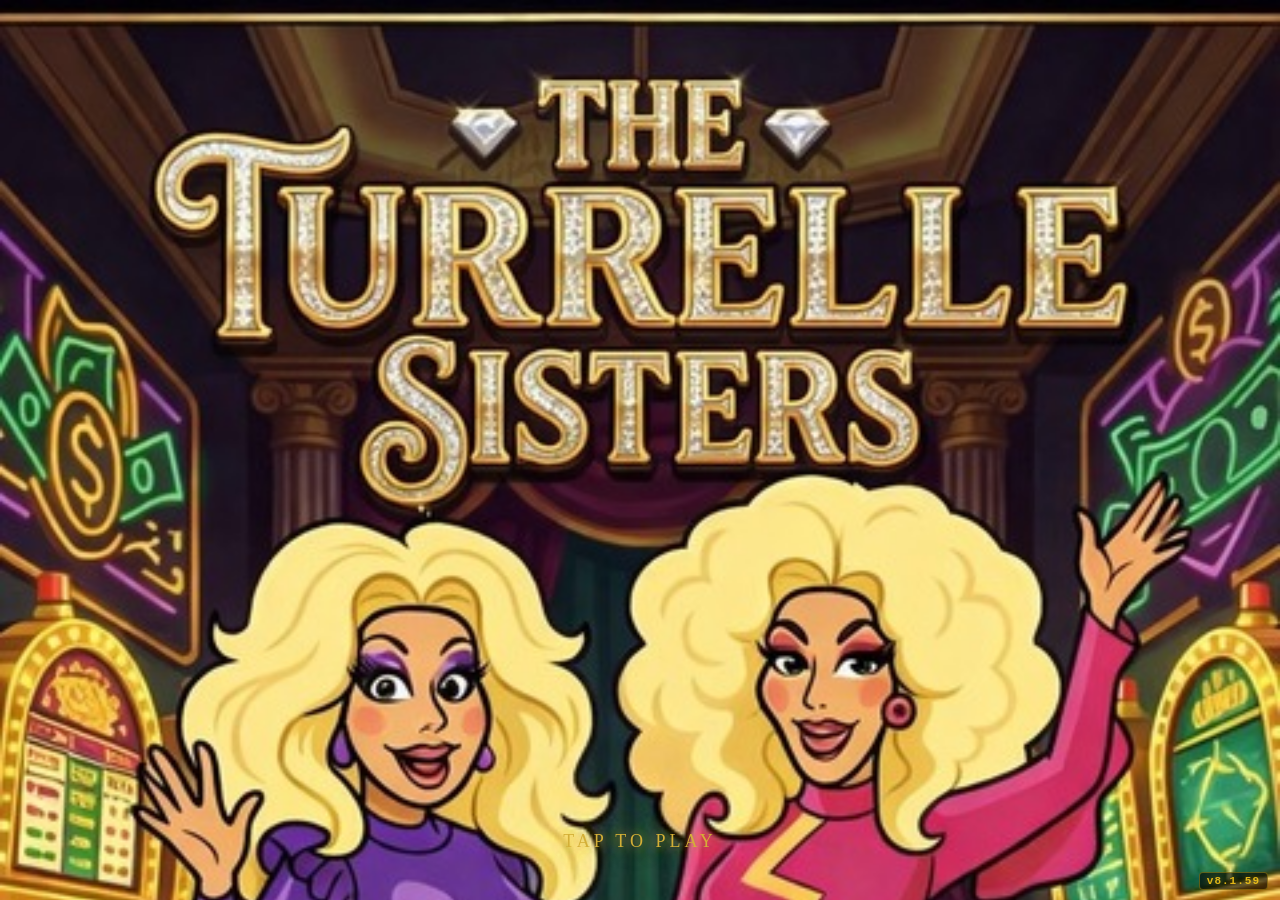
==== commit d0e3dce7: "Add files via upload" ====
--- a/turrelle_v8.1.58/index.html
+++ b/turrelle_v8.1.58/index.html
@@ -11,7 +11,7 @@
     // MANDATORY RULE: Update GAME_VERSION on every build alongside CACHE_NAME.
     // This is displayed on the splash screen and used for cache validation.
     // Never deliver a zip with a stale GAME_VERSION.
-    var GAME_VERSION = 'v8.1.58';
+    var GAME_VERSION = 'v8.1.59';
 
     // ── SPIN LOCK SAFETY NET ──────────────────────────────────────────
     // If executeSpin() throws an uncaught promise rejection, spinInProgress
@@ -255,12 +255,17 @@
     <img id="title-banner" src="assets/TSistsersBigMunnyTitle.png" alt="The Turrelle Sisters Big Munny">
   </div>
 
-  <!-- JACKPOT METERS — just above reels -->
+  <!-- JACKPOT METERS — PROG top row, levels below -->
   <div id="jackpot-bar">
-    <div class="jp-meter" id="jp-grand"><div class="jp-label">GRAND</div><div class="jp-amount">$2000.00</div></div>
-    <div class="jp-meter" id="jp-major"><div class="jp-label">MAJOR</div><div class="jp-amount">$100.00</div></div>
-    <div class="jp-meter" id="jp-minor"><div class="jp-label">MINOR</div><div class="jp-amount">$50.00</div></div>
-    <div class="jp-meter" id="jp-mini"><div class="jp-label">MINI</div><div class="jp-amount">$25.00</div></div>
+    <div id="jp-prog-row">
+      <div class="jp-meter" id="jp-progressive"><div class="jp-label">PROGRESSIVE</div><div class="jp-amount" id="ts-prog-val">$0.00</div></div>
+    </div>
+    <div id="jp-levels-row">
+      <div class="jp-meter" id="jp-grand"><div class="jp-label">GRAND</div><div class="jp-amount">$2000.00</div></div>
+      <div class="jp-meter" id="jp-major"><div class="jp-label">MAJOR</div><div class="jp-amount">$100.00</div></div>
+      <div class="jp-meter" id="jp-minor"><div class="jp-label">MINOR</div><div class="jp-amount">$50.00</div></div>
+      <div class="jp-meter" id="jp-mini"><div class="jp-label">MINI</div><div class="jp-amount">$25.00</div></div>
+    </div>
   </div>
 
   <!-- REEL SECTION -->
@@ -281,6 +286,7 @@
 
   <!-- WIN DISPLAY -->
   <div id="win-section">
+    <div id="balance-box"><div id="balance-label">BALANCE</div><div id="balance-val">$500.00</div></div>
     <div id="win-box"><div id="win-label">WIN</div><div id="win-amount">$0.00</div></div>
     <div id="bonus-total-box"><div id="bonus-total-label">🔴 BONUS TOTAL</div><div id="bonus-total-amount">$0.00</div></div>
   </div>
@@ -288,12 +294,7 @@
 
   <!-- VOLUME BAR REMOVED v7.0.6 — volume controls removed per owner; level fixed at 50% in audio.js -->
 
-  <!-- INFO BAR -->
-  <div id="info-bar">
-    <div class="info-item"><div class="info-label">BALANCE</div><div class="info-value" id="balance-val">$500.00</div></div>
-    <div class="info-item"><div class="info-label">TOTAL BET</div><div class="info-value" id="total-bet-val">$2.50</div></div>
-    <div class="info-item"><div class="info-label">LINES</div><div class="info-value" id="lines-display">5</div></div>
-  </div>
+  <!-- INFO BAR removed v8.1.59 — duplicate of bet-stats-row in controls -->
   <!-- CONTROLS — MLMC BIG MUNNY style -->
   <!-- CONTROLS — v8.1.0 redesign: SPIN circle, rect buttons, denom square, HELP btn -->
   <div id="controls">
@@ -524,6 +525,12 @@
 
 
 <!-- SCRIPTS — load order matters -->
+<script>
+  var PROG_GAME_ID = 'turrelle';
+  var PROG_DENOM   = 1.00;
+</script>
+<script src="progressive.js?v=1.3"></script>
+<script src="broadcast-init.js?v=1.0"></script>
 <script src="paytable.js?v=8.1.58"></script>
 <script src="state.js?v=8.1.58"></script>
 <script src="audio.js?v=8.1.58"></script>
@@ -532,6 +539,16 @@
 <script src="ui.js?v=8.1.58"></script>
 <script src="operator.js?v=8.1.58"></script>
 <script src="cashout.js?v=8.1.58"></script>
+<script>
+  // Init progressive meter display
+  if (typeof Progressive !== 'undefined') {
+    Progressive.onChange(function(val) {
+      var el = document.getElementById('ts-prog-val');
+      if (el) el.textContent = '$' + val.toFixed(2);
+    });
+    Progressive.init();
+  }
+</script>
 
 <script>
 'use strict';
@@ -701,7 +718,7 @@
   var _wakeLockVideo = null;
 
   function _acquireWakeLock() {
-    // v8.1.58: Try Screen Wake Lock API first (Chrome 84+, Samsung Browser 13+)
+    // v8.1.59: Try Screen Wake Lock API first (Chrome 84+, Samsung Browser 13+)
     if (typeof navigator !== 'undefined' && navigator.wakeLock) {
       navigator.wakeLock.request('screen').then(function(lock) {
         _wakeLock = lock;
@@ -715,7 +732,7 @@
   }
 
   function _acquireVideoFallback() {
-    // v8.1.58 FIX: Use a valid 1x1 looping MP4 (NoSleep.js approach).
+    // v8.1.59 FIX: Use a valid 1x1 looping MP4 (NoSleep.js approach).
     // Previous 40-byte stub was not playable — video fallback was silently failing.
     if (!_wakeLockVideo) {
       _wakeLockVideo = document.createElement('video');
@@ -735,7 +752,7 @@
     if (_wakeLockVideo) { _wakeLockVideo.pause(); }
   }
 
-  // v8.1.58: Expose wake lock globally so bonuses.js can acquire it during RS spins
+  // v8.1.59: Expose wake lock globally so bonuses.js can acquire it during RS spins
   window._gameAcquireWakeLock = _acquireWakeLock;
 
   // Re-acquire on visibility change (wake lock released when tab hides)
@@ -745,7 +762,7 @@
     }
   });
 
-  // v8.1.58 FIX: Reduce re-acquisition interval from 15s → 3s.
+  // v8.1.59 FIX: Reduce re-acquisition interval from 15s → 3s.
   // Red Spin bonus can run for minutes with no user interaction;
   // OS may revoke the lock between the old 15s checks.
   setInterval(function() {
--- a/turrelle_v8.1.58/style.css
+++ b/turrelle_v8.1.58/style.css
@@ -68,8 +68,8 @@
 
 /* ── JACKPOT METERS — 44px fixed ── */
 #jackpot-bar{
-  display:flex;gap:4px;padding:5px 8px 4px;
-  height:52px;min-height:48px;flex-shrink:0;
+  display:flex;flex-direction:column;gap:3px;padding:4px 8px;
+  height:auto;min-height:unset;flex-shrink:0;
   overflow:hidden;
   background:linear-gradient(90deg,#0a0410,#160820,#0a0410);
   border-bottom:1px solid rgba(201,153,58,0.3);
@@ -80,6 +80,11 @@
   background:linear-gradient(90deg,transparent 0%,rgba(201,153,58,0.04) 50%,transparent 100%);
   pointer-events:none;
 }
+#jp-prog-row{display:flex;gap:4px;}
+#jp-levels-row{display:flex;gap:4px;}
+#jp-progressive{flex:1;}
+#jp-progressive .jp-label{color:#d4af37;text-shadow:0 0 10px rgba(212,175,55,0.8);font-size:10px;letter-spacing:3px;}
+#jp-progressive .jp-amount{color:#ffe066;text-shadow:0 0 14px rgba(255,220,80,0.9);font-size:17px;}
 .jp-meter{flex:1;text-align:center;background:linear-gradient(180deg,rgba(20,8,28,0.95),rgba(8,3,12,0.98));border:1px solid var(--gold-border);border-radius:6px;padding:3px 1px;overflow:hidden;display:flex;flex-direction:column;align-items:center;justify-content:center;position:relative;}
 .jp-meter::after{content:'';position:absolute;top:0;left:0;right:0;height:1px;background:linear-gradient(90deg,transparent,rgba(255,255,255,0.12),transparent);}
 .jp-label{font-size:9px;font-weight:700;letter-spacing:2px;text-transform:uppercase;line-height:1.1;font-family:var(--font-display);}
@@ -233,6 +238,10 @@
 #win-label{font-size:8px;color:var(--text-dim);letter-spacing:3px;text-transform:uppercase;font-family:var(--font-display);}
 #win-amount{font-family:var(--font-num);font-size:18px;font-weight:700;color:var(--win-green);text-shadow:0 0 12px var(--win-glow);}
 #win-amount.pop{animation:winPop 0.4s ease;}
+#balance-box{flex:1;background:linear-gradient(135deg,rgba(18,2,4,0.97),rgba(12,2,4,0.99));border:1px solid rgba(200,40,60,0.5);border-radius:8px;padding:2px 8px;text-align:center;height:100%;display:flex;flex-direction:column;justify-content:center;box-shadow:inset 0 1px 0 rgba(255,60,80,0.12);}
+#balance-label{font-size:8px;color:#cc4455;letter-spacing:3px;text-transform:uppercase;font-family:var(--font-display);}
+#balance-val{font-family:var(--font-num);font-size:18px;font-weight:700;color:#ff4466;text-shadow:0 0 12px rgba(255,40,70,0.7);}
+#balance-val.balance-update{animation:balancePulse 0.6s ease;}
 @keyframes winPop{0%{transform:scale(1);}50%{transform:scale(1.25);}100%{transform:scale(1);}}
 @-webkit-keyframes winPop {0%{transform:scale(1);}50%{transform:scale(1.25);}100%{transform:scale(1);}}
 #bonus-total-box{flex:1;background:linear-gradient(135deg,rgba(16,2,6,0.97),rgba(24,4,10,0.99));border:1px solid rgba(200,0,46,0.5);border-radius:8px;padding:2px 8px;text-align:center;height:100%;display:none;flex-direction:column;justify-content:center;box-shadow:inset 0 1px 0 rgba(255,50,80,0.12);}
@@ -544,13 +553,13 @@
         0   0 120px rgba(212,175,55,0.08);
   }
 
-  /* JP bar stays horizontal at top — same as mobile */
+  /* JP bar stays as 2-row column layout */
   #jackpot-bar {
-    flex-direction: row;
+    flex-direction: column;
     width: 100%;
-    height: 48px;
-    min-height: 44px;
-    max-height: 52px;
+    height: auto;
+    min-height: unset;
+    max-height: unset;
   }
 }
 
@@ -776,7 +785,7 @@
 
 /* ── COMPACT SCREEN FIX (Chrome with address bar, small phones) ── */
 @media (max-height: 680px) {
-  #jackpot-bar { height:40px;min-height:40px;padding:2px 5px; }
+  #jackpot-bar { height:auto;min-height:unset;padding:2px 5px; }
   .jp-meter { padding:1px; }
   .jp-label { font-size:9px;letter-spacing:1px; }
   .jp-amount { font-size:13px; }
@@ -796,7 +805,7 @@
 
 @media (max-height: 580px) {
   #title-banner { max-height:70px; }
-  #jackpot-bar { height:34px;min-height:34px; }
+  #jackpot-bar { height:auto;min-height:unset; }
   .jp-label { display:none; }
   #win-section { height:34px;min-height:34px; }
 }
